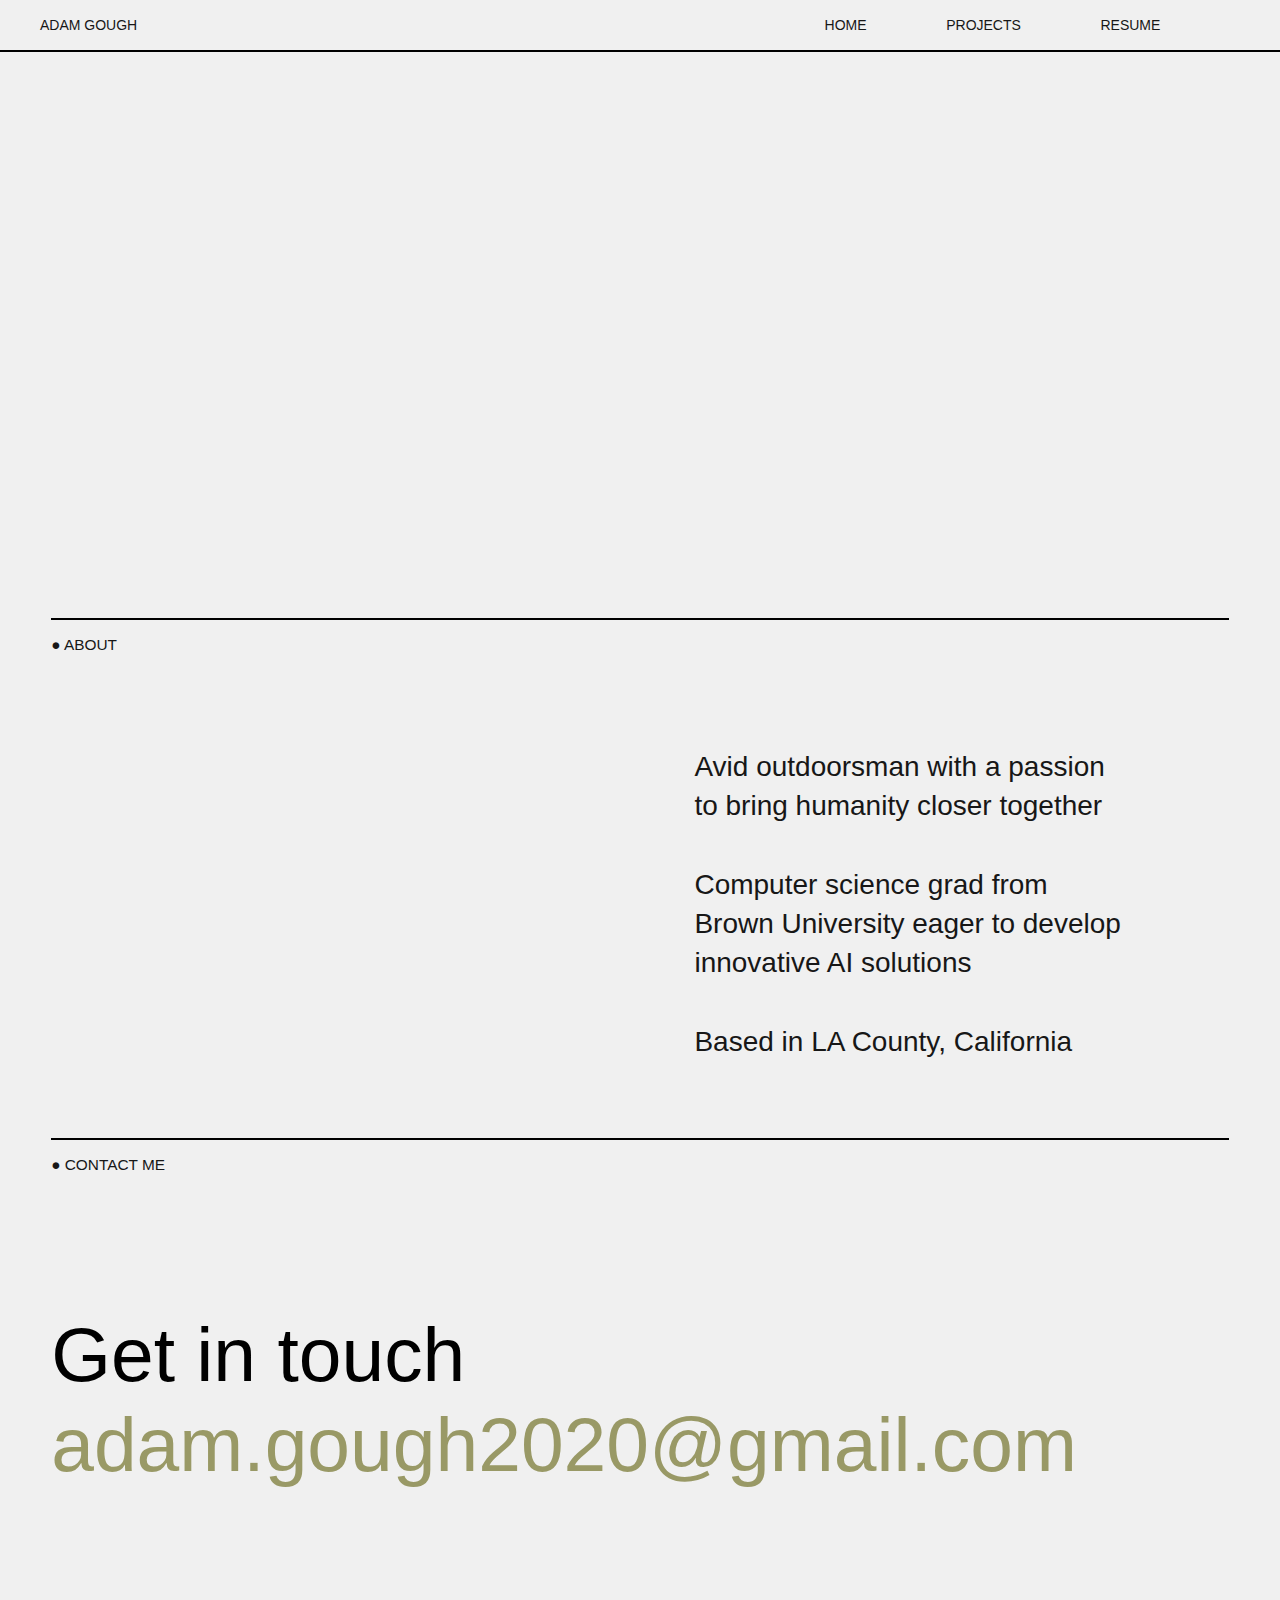
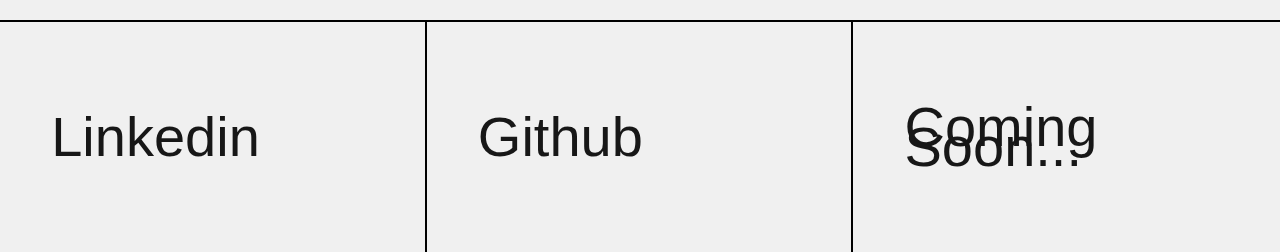
==== index.html @ 70b09ecc "added page" ====
<!DOCTYPE html>
<!-- Last Published: Fri Aug 25 2023 17:26:01 GMT+0000 (Coordinated Universal Time) -->
<html data-wf-page="64daf5c0c154912f54a34bae" data-wf-site="64daf5c0c154912f54a34b6e" lang="en">
    <head>
        <meta charset="utf-8"/>
        <title>Adam Gough - Software Engineer based out of Los Angeles, CA</title>
        <meta content="Financial Advisor turned aspiring Software Engineer based out of Los Angeles, CA. Available for freelance work. Take a look at my past projects." name="description"/>
        <meta content="Adam Gough - Software Engineer based out of Los Angeles, CA" property="og:title"/>
        <meta content="Financial Advisor turned aspiring Software Engineer based out of Los Angeles, CA. Available for freelance work. Take a look at my past projects." property="og:description"/>
        <meta content="Adam Gough - Software Engineer based out of Los Angeles, CA" property="twitter:title"/>
        <meta content="Financial Advisor turned aspiring Software Engineer based out of Los Angeles, CA. Available for freelance work. Take a look at my past projects." property="twitter:description"/>
        <meta property="og:type" content="website"/>
        <meta content="summary_large_image" name="twitter:card"/>
        <meta content="width=device-width, initial-scale=1" name="viewport"/>
        <link href="css/styles.css" rel="stylesheet" type="text/css"/>
        <link href="https://fonts.googleapis.com" rel="preconnect"/>
        <link href="https://fonts.gstatic.com" rel="preconnect" crossorigin="anonymous"/>
        <script src="https://ajax.googleapis.com/ajax/libs/webfont/1.6.26/webfont.js" type="text/javascript"></script>
        <script type="text/javascript">
            WebFont.load({
                google: {
                    families: ["IBM Plex Mono:100,200,300,regular,500,600,700"]
                }
            });
        </script>
        <script type="text/javascript">
            !function(o, c) {
                var n = c.documentElement
                  , t = " w-mod-";
                n.className += t + "js",
                ("ontouchstart"in o || o.DocumentTouch && c instanceof DocumentTouch) && (n.className += t + "touch")
            }(window, document);
        </script>
        <link href="https://cdn.prod.website-files.com/64daf5c0c154912f54a34b6e/64e28e911d1c34380e37416b_Favicon.png" rel="shortcut icon" type="image/x-icon"/>
        <link href="https://cdn.prod.website-files.com/64daf5c0c154912f54a34b6e/64e28e95bcf173db90f13639_Webclip.png" rel="apple-touch-icon"/>
        <script async="" src="https://www.googletagmanager.com/gtag/js?id=G-CPRYFE59H2"></script>
        <script type="text/javascript">
            window.dataLayer = window.dataLayer || [];
            function gtag() {
                dataLayer.push(arguments);
            }
            gtag('js', new Date());
            gtag('set', 'developer_id.dZGVlNj', true);
            gtag('config', 'G-CPRYFE59H2');
        </script>
        <style>
            [text-split] {
                opacity: 0;
            }

            html.w-editor [text-split] {
                opacity: 1;
            }

            .word {
                overflow: hidden;
                padding-bottom: 0.1em;
                margin-bottom: -0.1em;
                transform-origin: bottom;
            }

            #grain {
                pointer-events: none
            }
        </style>
    </head>
    <body data-w-id="6222327d11278372db85ac32" style="background-color:rgb(240,240,240)" class="body">
        <div id="grain" class="grain-container-2"></div>
        <div data-collapse="small" data-animation="default" data-duration="400" data-easing="ease" data-easing2="ease" role="banner" class="navbar w-nav">
            <div class="nav-container w-container">
                <a href="/" aria-current="page" class="logo w-nav-brand w--current">
                    <div class="name-text">Adam Gough</div>
                </a>
                <nav role="navigation" class="nav-menu w-nav-menu">
                    <div class="nav-div-left">
                        <a href="/index.html" target="_blank" class="nav-text link">Home</a>
                        <a href="/projects.html" class="nav-text link">Projects</a>
                        <a href="" target="_blank" class="nav-text link">Resume</a>
                    </div>
                </nav>
            </div>
        </div>
        <section class="hero-wrapper">
            <div class="hero-div">
                <h1 letters-slide-up="" text-split="" class="hero-text">The Lifestyle</h1>
                <h1 letters-slide-up="" text-split="" class="hero-text">
                    &amp;Visionary Work of<br/>
                </h1>
                <h1 letters-slide-up="" text-split="" class="hero-text">Adam Gough</h1>
            </div>
        </section>
        <section class="hero-wrapper-test">
            <div class="hero-div">
                <div class="hero-div-text-wrapper">
                    <h1 letters-slide-up="" text-split="" class="hero-text">Adam Gough is a</h1>
                </div>
                <div class="hero-div-text-wrapper">
                    <div class="marquee-wrapper">
                        <div class="marquee-track">
                            <div class="horizontal-flex">
                                <div class="menu-title marquee"> |  |  |  |  |  </div>
                            </div>
                            <div class="horizontal-flex">
                                <div class="menu-title marquee"> |  |  |  | |  </div>
                            </div>
                            <div class="horizontal-flex">
                                <div class="menu-title marquee"> |  |  |  | |  </div>
                            </div>
                            <div class="horizontal-flex">
                                <div class="menu-title marquee"> |  |  |  | |  </div>
                            </div>
                            <div class="horizontal-flex">
                                <div class="menu-title marquee"> |  |  |  | |  </div>
                            </div>
                            <div class="horizontal-flex">
                                <div class="menu-title marquee"> |  |  |  | |  </div>
                            </div>
                            <div class="horizontal-flex">
                                <div class="menu-title marquee"> |  |  |  | |  </div>
                            </div>
                            <div class="horizontal-flex">
                                <div class="menu-title marquee"> |  |  |  | |  </div>
                            </div>
                            <div class="horizontal-flex">
                                <div class="menu-title marquee"> |  |  |  | |  </div>
                            </div>
                            <div class="horizontal-flex">
                                <div class="menu-title marquee"> |  |  |  | |  </div>
                            </div>
                            <div class="horizontal-flex">
                                <div class="menu-title marquee"> |  |  |  | |  </div>
                            </div>
                            <div class="horizontal-flex">
                                <div class="menu-title marquee"> |  |  |  | |  </div>
                            </div>
                        </div>
                        <div class="marquee-css w-embed">
                            <style>
                                .marquee-track {
                                    white-space: nowrap;
                                    will-change: transform;
                                    animation: marquee 180s linear infinite;
                                }

                                @keyframes marquee {
                                    from {
                                        transform: translateX(0);
                                    }

                                    to {
                                        transform: translateX(-50%);
                                    }
                                }
                            </style>
                        </div>
                    </div>
                </div>
                <div class="hero-div-text-wrapper">
                    <h1 letters-slide-up="" text-split="" class="hero-text">Based in Orange County, CA</h1>
                </div>
            </div>
        </section>
        <section class="about-container">
            <div class="about-div">
                <div class="header-div full-width">
                    <h5 class="heading-2">● About</h5>
                </div>
                <div class="about-content-div">
                    <div class="pfp-div">
                        <img src="https://res.cloudinary.com/dmsgmyybq/image/upload/v1740444679/me_ptpne5.jpg" loading="lazy" alt="" sizes="(max-width: 479px) 90vw, (max-width: 767px) 60vw, (max-width: 991px) 59vw, 34vw" srcset="https://res.cloudinary.com/dmsgmyybq/image/upload/v1740444679/me_ptpne5.jpg 500w, https://res.cloudinary.com/dmsgmyybq/image/upload/v1740444679/me_ptpne5.jpg" class="pfp-img"/>
                    </div>
                    <div class="about-text-div">
                        <p class="about-text">
                            Avid outdoorsman with a passion to bring humanity closer together<br/>
                            <br/>
                            Computer science grad from Brown University eager to develop innovative AI solutions<br/>
                            <br/>Based in LA County, California
                        </p>
                    </div>
                </div>
            </div>
        </section>
        <section class="contact-section">
            <div class="contact-wrapper">
                <div class="header-div full-width">
                    <h5 class="heading-2">● Contact me</h5>
                </div>
                <div class="contact-text-div">
                    <p class="contact-text">
                        Get in touch<br/>
                        ‍<a href="#" class="contact-footer-link">adam.gough2020@gmail.com</a>
                    </p>
                </div>
            </div>
        </section>
        <div class="footer-container">
            <div class="footer-contact-div w-clearfix">
                <a data-w-id="e27f1cb7-cae3-1e4f-8e17-f4506b229be7" href="https://www.linkedin.com/in/adam-gough-b64109" target="_blank" class="footer-link-block w-inline-block">
                    <div class="social-link">Linkedin</div>
                </a>
                <a data-w-id="e27f1cb7-cae3-1e4f-8e17-f4506b229bea" href="https://github.com/aadamgough" target="_blank" class="footer-link-block w-inline-block">
                    <div class="social-link">Github</div>
                </a>
                <a data-w-id="e27f1cb7-cae3-1e4f-8e17-f4506b229bed" target="_blank" class="footer-link-block last w-inline-block">
                    <div class="social-link">Coming Soon...</div>
                </a>
            </div>
        </div>
        <script src="https://d3e54v103j8qbb.cloudfront.net/js/jquery-3.5.1.min.dc5e7f18c8.js?site=64daf5c0c154912f54a34b6e" type="text/javascript" integrity="sha256-9/aliU8dGd2tb6OSsuzixeV4y/faTqgFtohetphbbj0=" crossorigin="anonymous"></script>
        <script src="https://cdn.prod.website-files.com/64daf5c0c154912f54a34b6e/js/webflow.17284e6a7.js" type="text/javascript"></script>
        <script src="https://unpkg.com/split-type"></script>
        <script src="https://cdnjs.cloudflare.com/ajax/libs/gsap/3.11.3/gsap.min.js"></script>
        <script src="https://cdnjs.cloudflare.com/ajax/libs/gsap/3.11.3/ScrollTrigger.min.js"></script>
        <script>
            window.addEventListener("DOMContentLoaded", (event)=>{
                // Split text into spans
                let typeSplit = new SplitType("[text-split]",{
                    types: "words, chars",
                    tagName: "span"
                });

                // Link timelines to scroll position
                function createScrollTrigger(triggerElement, timeline) {
                    // Reset tl when scroll out of view past bottom of screen
                    ScrollTrigger.create({
                        trigger: triggerElement,
                        start: "top bottom",
                        onLeaveBack: ()=>{
                            timeline.progress(0);
                            timeline.pause();
                        }
                    });
                    // Play tl when scrolled into view (60% from top of screen)
                    ScrollTrigger.create({
                        trigger: triggerElement,
                        start: "top 80%",
                        onEnter: ()=>timeline.play()
                    });
                }

                $("[words-slide-up]").each(function(index) {
                    let tl = gsap.timeline({
                        paused: true
                    });
                    tl.from($(this).find(".word"), {
                        opacity: 0,
                        yPercent: 100,
                        duration: 0.5,
                        ease: "back.out(2)",
                        stagger: {
                            amount: 0.5
                        }
                    });
                    createScrollTrigger($(this), tl);
                });

                $("[words-rotate-in]").each(function(index) {
                    let tl = gsap.timeline({
                        paused: true
                    });
                    tl.set($(this).find(".word"), {
                        transformPerspective: 1000
                    });
                    tl.from($(this).find(".word"), {
                        rotationX: -90,
                        duration: 0.6,
                        ease: "power2.out",
                        stagger: {
                            amount: 0.6
                        }
                    });
                    createScrollTrigger($(this), tl);
                });

                $("[words-slide-from-right]").each(function(index) {
                    let tl = gsap.timeline({
                        paused: true
                    });
                    tl.from($(this).find(".word"), {
                        opacity: 0,
                        x: "1em",
                        duration: 0.5,
                        ease: "power2.out",
                        stagger: {
                            amount: 0.5
                        }
                    });
                    createScrollTrigger($(this), tl);
                });

                $("[letters-slide-up]").each(function(index) {
                    let tl = gsap.timeline({
                        paused: true
                    });
                    tl.from($(this).find(".char"), {
                        yPercent: 100,
                        duration: 0.5,
                        ease: "power1.out",
                        stagger: {
                            amount: 0.8
                        }
                    });
                    createScrollTrigger($(this), tl);
                });

                $("[letters-slide-down]").each(function(index) {
                    let tl = gsap.timeline({
                        paused: true
                    });
                    tl.from($(this).find(".char"), {
                        yPercent: -120,
                        duration: 0.3,
                        ease: "power1.out",
                        stagger: {
                            amount: 0.7
                        }
                    });
                    createScrollTrigger($(this), tl);
                });

                $("[letters-fade-in]").each(function(index) {
                    let tl = gsap.timeline({
                        paused: true
                    });
                    tl.from($(this).find(".char"), {
                        opacity: 0,
                        duration: 0.2,
                        ease: "power1.out",
                        stagger: {
                            amount: 0.8
                        }
                    });
                    createScrollTrigger($(this), tl);
                });

                $("[letters-fade-in-random]").each(function(index) {
                    let tl = gsap.timeline({
                        paused: true
                    });
                    tl.from($(this).find(".char"), {
                        opacity: 0,
                        duration: 0.05,
                        ease: "power1.out",
                        stagger: {
                            amount: 0.4,
                            from: "random"
                        }
                    });
                    createScrollTrigger($(this), tl);
                });

                $("[scrub-each-word]").each(function(index) {
                    let tl = gsap.timeline({
                        scrollTrigger: {
                            trigger: $(this),
                            start: "top 90%",
                            end: "top center",
                            scrub: true
                        }
                    });
                    tl.from($(this).find(".word"), {
                        opacity: 0.2,
                        duration: 0.2,
                        ease: "power1.out",
                        stagger: {
                            each: 0.4
                        }
                    });
                });

                // Avoid flash of unstyled content
                gsap.set("[text-split]", {
                    opacity: 1
                });
            }
            );
        </script>
        <script src="https://cdn.jsdelivr.net/npm/grained@0.0.2/grained.min.js"></script>
        <script>
            var options = {
                animate: true,
                patternWidth: 100,
                patternHeight: 100,
                grainOpacity: 0.05,
                grainDensity: 1,
                grainWidth: 1,
                grainHeight: 1
            };

            grained("#grain", options);
        </script>
    </body>
</html>
---- css/styles.css ----
html {
    -ms-text-size-adjust: 100%;
    -webkit-text-size-adjust: 100%;
    font-family: sans-serif;
  }
  
  body {
    margin: 0;
  }
  
  article, aside, details, figcaption, figure, footer, header, hgroup, main, menu, nav, section, summary {
    display: block;
  }
  
  audio, canvas, progress, video {
    vertical-align: baseline;
    display: inline-block;
  }
  
  audio:not([controls]) {
    height: 0;
    display: none;
  }
  
  [hidden], template {
    display: none;
  }
  
  a {
    background-color: rgba(0, 0, 0, 0);
  }
  
  a:active, a:hover {
    outline: 0;
  }
  
  abbr[title] {
    border-bottom: 1px dotted;
  }
  
  b, strong {
    font-weight: bold;
  }
  
  dfn {
    font-style: italic;
  }
  
  h1 {
    margin: .67em 0;
    font-size: 2em;
  }
  
  mark {
    color: #000;
    background: #ff0;
  }
  
  small {
    font-size: 80%;
  }
  
  sub, sup {
    vertical-align: baseline;
    font-size: 75%;
    line-height: 0;
    position: relative;
  }
  
  sup {
    top: -.5em;
  }
  
  sub {
    bottom: -.25em;
  }
  
  img {
    border: 0;
  }
  
  svg:not(:root) {
    overflow: hidden;
  }
  
  figure {
    margin: 1em 40px;
  }
  
  hr {
    box-sizing: content-box;
    height: 0;
  }
  
  pre {
    overflow: auto;
  }
  
  code, kbd, pre, samp {
    font-family: monospace;
    font-size: 1em;
  }
  
  button, input, optgroup, select, textarea {
    color: inherit;
    font: inherit;
    margin: 0;
  }
  
  button {
    overflow: visible;
  }
  
  button, select {
    text-transform: none;
  }
  
  button, html input[type="button"], input[type="reset"] {
    -webkit-appearance: button;
    cursor: pointer;
  }
  
  button[disabled], html input[disabled] {
    cursor: default;
  }
  
  button::-moz-focus-inner, input::-moz-focus-inner {
    border: 0;
    padding: 0;
  }
  
  input {
    line-height: normal;
  }
  
  input[type="checkbox"], input[type="radio"] {
    box-sizing: border-box;
    padding: 0;
  }
  
  input[type="number"]::-webkit-inner-spin-button, input[type="number"]::-webkit-outer-spin-button {
    height: auto;
  }
  
  input[type="search"] {
    -webkit-appearance: none;
  }
  
  input[type="search"]::-webkit-search-cancel-button, input[type="search"]::-webkit-search-decoration {
    -webkit-appearance: none;
  }
  
  fieldset {
    border: 1px solid silver;
    margin: 0 2px;
    padding: .35em .625em .75em;
  }
  
  legend {
    border: 0;
    padding: 0;
  }
  
  textarea {
    overflow: auto;
  }
  
  optgroup {
    font-weight: bold;
  }
  
  table {
    border-collapse: collapse;
    border-spacing: 0;
  }
  
  td, th {
    padding: 0;
  }
  
  @font-face {
    font-family: webflow-icons;
    src: url("[data-uri]") format("truetype");
    font-weight: normal;
    font-style: normal;
  }
  
  [class^="w-icon-"], [class*=" w-icon-"] {
    speak: none;
    font-variant: normal;
    text-transform: none;
    -webkit-font-smoothing: antialiased;
    -moz-osx-font-smoothing: grayscale;
    font-style: normal;
    font-weight: normal;
    line-height: 1;
    font-family: webflow-icons !important;
  }
  
  .w-icon-slider-right:before {
    content: "î˜€";
  }
  
  .w-icon-slider-left:before {
    content: "î˜";
  }
  
  .w-icon-nav-menu:before {
    content: "î˜‚";
  }
  
  .w-icon-arrow-down:before, .w-icon-dropdown-toggle:before {
    content: "î˜ƒ";
  }
  
  .w-icon-file-upload-remove:before {
    content: "î¤€";
  }
  
  .w-icon-file-upload-icon:before {
    content: "î¤ƒ";
  }
  
  * {
    box-sizing: border-box;
  }
  
  html {
    height: 100%;
  }
  
  body {
    min-height: 100%;
    color: #333;
    background-color: #fff;
    margin: 0;
    font-family: Arial, sans-serif;
    font-size: 14px;
    line-height: 20px;
  }
  
  img {
    max-width: 100%;
    vertical-align: middle;
    display: inline-block;
  }
  
  html.w-mod-touch * {
    background-attachment: scroll !important;
  }
  
  .w-block {
    display: block;
  }
  
  .w-inline-block {
    max-width: 100%;
    display: inline-block;
  }
  
  .w-clearfix:before, .w-clearfix:after {
    content: " ";
    grid-area: 1 / 1 / 2 / 2;
    display: table;
  }
  
  .w-clearfix:after {
    clear: both;
  }
  
  .w-hidden {
    display: none;
  }
  
  .w-button {
    color: #fff;
    line-height: inherit;
    cursor: pointer;
    background-color: #3898ec;
    border: 0;
    border-radius: 0;
    padding: 9px 15px;
    text-decoration: none;
    display: inline-block;
  }
  
  input.w-button {
    -webkit-appearance: button;
  }
  
  html[data-w-dynpage] [data-w-cloak] {
    color: rgba(0, 0, 0, 0) !important;
  }
  
  .w-webflow-badge, .w-webflow-badge * {
    z-index: auto;
    visibility: visible;
    box-sizing: border-box;
    width: auto;
    height: auto;
    max-height: none;
    max-width: none;
    min-height: 0;
    min-width: 0;
    float: none;
    clear: none;
    box-shadow: none;
    opacity: 1;
    direction: ltr;
    font-family: inherit;
    font-weight: inherit;
    color: inherit;
    font-size: inherit;
    line-height: inherit;
    font-style: inherit;
    font-variant: inherit;
    text-align: inherit;
    letter-spacing: inherit;
    -webkit-text-decoration: inherit;
    text-decoration: inherit;
    text-indent: 0;
    text-transform: inherit;
    text-shadow: none;
    font-smoothing: auto;
    vertical-align: baseline;
    cursor: inherit;
    white-space: inherit;
    word-break: normal;
    word-spacing: normal;
    word-wrap: normal;
    background: none;
    border: 0 rgba(0, 0, 0, 0);
    border-radius: 0;
    margin: 0;
    padding: 0;
    list-style-type: disc;
    transition: none;
    display: block;
    position: static;
    top: auto;
    bottom: auto;
    left: auto;
    right: auto;
    overflow: visible;
    transform: none;
  }
  
  .w-webflow-badge {
    white-space: nowrap;
    cursor: pointer;
    box-shadow: 0 0 0 1px rgba(0, 0, 0, .1), 0 1px 3px rgba(0, 0, 0, .1);
    visibility: visible !important;
    z-index: 2147483647 !important;
    color: #aaadb0 !important;
    opacity: 1 !important;
    width: auto !important;
    height: auto !important;
    background-color: #fff !important;
    border-radius: 3px !important;
    margin: 0 !important;
    padding: 6px 8px 6px 6px !important;
    font-size: 12px !important;
    line-height: 14px !important;
    text-decoration: none !important;
    display: inline-block !important;
    position: fixed !important;
    top: auto !important;
    bottom: 12px !important;
    left: auto !important;
    right: 12px !important;
    overflow: visible !important;
    transform: none !important;
  }
  
  .w-webflow-badge > img {
    visibility: visible !important;
    opacity: 1 !important;
    vertical-align: middle !important;
    display: inline-block !important;
  }
  
  h1, h2, h3, h4, h5, h6 {
    margin-bottom: 10px;
    font-weight: bold;
  }
  
  h1 {
    margin-top: 20px;
    font-size: 38px;
    line-height: 44px;
  }
  
  h2 {
    margin-top: 20px;
    font-size: 32px;
    line-height: 36px;
  }
  
  h3 {
    margin-top: 20px;
    font-size: 24px;
    line-height: 30px;
  }
  
  h4 {
    margin-top: 10px;
    font-size: 18px;
    line-height: 24px;
  }
  
  h5 {
    margin-top: 10px;
    font-size: 14px;
    line-height: 20px;
  }
  
  h6 {
    margin-top: 10px;
    font-size: 12px;
    line-height: 18px;
  }
  
  p {
    margin-top: 0;
    margin-bottom: 10px;
  }
  
  blockquote {
    border-left: 5px solid #e2e2e2;
    margin: 0 0 10px;
    padding: 10px 20px;
    font-size: 18px;
    line-height: 22px;
  }
  
  figure {
    margin: 0 0 10px;
  }
  
  figcaption {
    text-align: center;
    margin-top: 5px;
  }
  
  ul, ol {
    margin-top: 0;
    margin-bottom: 10px;
    padding-left: 40px;
  }
  
  .w-list-unstyled {
    padding-left: 0;
    list-style: none;
  }
  
  .w-embed:before, .w-embed:after {
    content: " ";
    grid-area: 1 / 1 / 2 / 2;
    display: table;
  }
  
  .w-embed:after {
    clear: both;
  }
  
  .w-video {
    width: 100%;
    padding: 0;
    position: relative;
  }
  
  .w-video iframe, .w-video object, .w-video embed {
    width: 100%;
    height: 100%;
    border: none;
    position: absolute;
    top: 0;
    left: 0;
  }
  
  fieldset {
    border: 0;
    margin: 0;
    padding: 0;
  }
  
  button, [type="button"], [type="reset"] {
    cursor: pointer;
    -webkit-appearance: button;
    border: 0;
  }
  
  .w-form {
    margin: 0 0 15px;
  }
  
  .w-form-done {
    text-align: center;
    background-color: #ddd;
    padding: 20px;
    display: none;
  }
  
  .w-form-fail {
    background-color: #ffdede;
    margin-top: 10px;
    padding: 10px;
    display: none;
  }
  
  label {
    margin-bottom: 5px;
    font-weight: bold;
    display: block;
  }
  
  .w-input, .w-select {
    width: 100%;
    height: 38px;
    color: #333;
    vertical-align: middle;
    background-color: #fff;
    border: 1px solid #ccc;
    margin-bottom: 10px;
    padding: 8px 12px;
    font-size: 14px;
    line-height: 1.42857;
    display: block;
  }
  
  .w-input:-moz-placeholder, .w-select:-moz-placeholder {
    color: #999;
  }
  
  .w-input::-moz-placeholder, .w-select::-moz-placeholder {
    color: #999;
    opacity: 1;
  }
  
  .w-input::-webkit-input-placeholder, .w-select::-webkit-input-placeholder {
    color: #999;
  }
  
  .w-input:focus, .w-select:focus {
    border-color: #3898ec;
    outline: 0;
  }
  
  .w-input[disabled], .w-select[disabled], .w-input[readonly], .w-select[readonly], fieldset[disabled] .w-input, fieldset[disabled] .w-select {
    cursor: not-allowed;
  }
  
  .w-input[disabled]:not(.w-input-disabled), .w-select[disabled]:not(.w-input-disabled), .w-input[readonly], .w-select[readonly], fieldset[disabled]:not(.w-input-disabled) .w-input, fieldset[disabled]:not(.w-input-disabled) .w-select {
    background-color: #eee;
  }
  
  textarea.w-input, textarea.w-select {
    height: auto;
  }
  
  .w-select {
    background-color: #f3f3f3;
  }
  
  .w-select[multiple] {
    height: auto;
  }
  
  .w-form-label {
    cursor: pointer;
    margin-bottom: 0;
    font-weight: normal;
    display: inline-block;
  }
  
  .w-radio {
    margin-bottom: 5px;
    padding-left: 20px;
    display: block;
  }
  
  .w-radio:before, .w-radio:after {
    content: " ";
    grid-area: 1 / 1 / 2 / 2;
    display: table;
  }
  
  .w-radio:after {
    clear: both;
  }
  
  .w-radio-input {
    float: left;
    margin: 3px 0 0 -20px;
    line-height: normal;
  }
  
  .w-file-upload {
    margin-bottom: 10px;
    display: block;
  }
  
  .w-file-upload-input {
    width: .1px;
    height: .1px;
    opacity: 0;
    z-index: -100;
    position: absolute;
    overflow: hidden;
  }
  
  .w-file-upload-default, .w-file-upload-uploading, .w-file-upload-success {
    color: #333;
    display: inline-block;
  }
  
  .w-file-upload-error {
    margin-top: 10px;
    display: block;
  }
  
  .w-file-upload-default.w-hidden, .w-file-upload-uploading.w-hidden, .w-file-upload-error.w-hidden, .w-file-upload-success.w-hidden {
    display: none;
  }
  
  .w-file-upload-uploading-btn {
    cursor: pointer;
    background-color: #fafafa;
    border: 1px solid #ccc;
    margin: 0;
    padding: 8px 12px;
    font-size: 14px;
    font-weight: normal;
    display: flex;
  }
  
  .w-file-upload-file {
    background-color: #fafafa;
    border: 1px solid #ccc;
    flex-grow: 1;
    justify-content: space-between;
    margin: 0;
    padding: 8px 9px 8px 11px;
    display: flex;
  }
  
  .w-file-upload-file-name {
    font-size: 14px;
    font-weight: normal;
    display: block;
  }
  
  .w-file-remove-link {
    width: auto;
    height: auto;
    cursor: pointer;
    margin-top: 3px;
    margin-left: 10px;
    padding: 3px;
    display: block;
  }
  
  .w-icon-file-upload-remove {
    margin: auto;
    font-size: 10px;
  }
  
  .w-file-upload-error-msg {
    color: #ea384c;
    padding: 2px 0;
    display: inline-block;
  }
  
  .w-file-upload-info {
    padding: 0 12px;
    line-height: 38px;
    display: inline-block;
  }
  
  .w-file-upload-label {
    cursor: pointer;
    background-color: #fafafa;
    border: 1px solid #ccc;
    margin: 0;
    padding: 8px 12px;
    font-size: 14px;
    font-weight: normal;
    display: inline-block;
  }
  
  .w-icon-file-upload-icon, .w-icon-file-upload-uploading {
    width: 20px;
    margin-right: 8px;
    display: inline-block;
  }
  
  .w-icon-file-upload-uploading {
    height: 20px;
  }
  
  .w-container {
    max-width: 940px;
    margin-left: auto;
    margin-right: auto;
  }
  
  .w-container:before, .w-container:after {
    content: " ";
    grid-area: 1 / 1 / 2 / 2;
    display: table;
  }
  
  .w-container:after {
    clear: both;
  }
  
  .w-container .w-row {
    margin-left: -10px;
    margin-right: -10px;
  }
  
  .w-row:before, .w-row:after {
    content: " ";
    grid-area: 1 / 1 / 2 / 2;
    display: table;
  }
  
  .w-row:after {
    clear: both;
  }
  
  .w-row .w-row {
    margin-left: 0;
    margin-right: 0;
  }
  
  .w-col {
    float: left;
    width: 100%;
    min-height: 1px;
    padding-left: 10px;
    padding-right: 10px;
    position: relative;
  }
  
  .w-col .w-col {
    padding-left: 0;
    padding-right: 0;
  }
  
  .w-col-1 {
    width: 8.33333%;
  }
  
  .w-col-2 {
    width: 16.6667%;
  }
  
  .w-col-3 {
    width: 25%;
  }
  
  .w-col-4 {
    width: 33.3333%;
  }
  
  .w-col-5 {
    width: 41.6667%;
  }
  
  .w-col-6 {
    width: 50%;
  }
  
  .w-col-7 {
    width: 58.3333%;
  }
  
  .w-col-8 {
    width: 66.6667%;
  }
  
  .w-col-9 {
    width: 75%;
  }
  
  .w-col-10 {
    width: 83.3333%;
  }
  
  .w-col-11 {
    width: 91.6667%;
  }
  
  .w-col-12 {
    width: 100%;
  }
  
  .w-hidden-main {
    display: none !important;
  }
  
  @media screen and (max-width: 991px) {
    .w-container {
      max-width: 728px;
    }
  
    .w-hidden-main {
      display: inherit !important;
    }
  
    .w-hidden-medium {
      display: none !important;
    }
  
    .w-col-medium-1 {
      width: 8.33333%;
    }
  
    .w-col-medium-2 {
      width: 16.6667%;
    }
  
    .w-col-medium-3 {
      width: 25%;
    }
  
    .w-col-medium-4 {
      width: 33.3333%;
    }
  
    .w-col-medium-5 {
      width: 41.6667%;
    }
  
    .w-col-medium-6 {
      width: 50%;
    }
  
    .w-col-medium-7 {
      width: 58.3333%;
    }
  
    .w-col-medium-8 {
      width: 66.6667%;
    }
  
    .w-col-medium-9 {
      width: 75%;
    }
  
    .w-col-medium-10 {
      width: 83.3333%;
    }
  
    .w-col-medium-11 {
      width: 91.6667%;
    }
  
    .w-col-medium-12 {
      width: 100%;
    }
  
    .w-col-stack {
      width: 100%;
      left: auto;
      right: auto;
    }
  }
  
  @media screen and (max-width: 767px) {
    .w-hidden-main, .w-hidden-medium {
      display: inherit !important;
    }
  
    .w-hidden-small {
      display: none !important;
    }
  
    .w-row, .w-container .w-row {
      margin-left: 0;
      margin-right: 0;
    }
  
    .w-col {
      width: 100%;
      left: auto;
      right: auto;
    }
  
    .w-col-small-1 {
      width: 8.33333%;
    }
  
    .w-col-small-2 {
      width: 16.6667%;
    }
  
    .w-col-small-3 {
      width: 25%;
    }
  
    .w-col-small-4 {
      width: 33.3333%;
    }
  
    .w-col-small-5 {
      width: 41.6667%;
    }
  
    .w-col-small-6 {
      width: 50%;
    }
  
    .w-col-small-7 {
      width: 58.3333%;
    }
  
    .w-col-small-8 {
      width: 66.6667%;
    }
  
    .w-col-small-9 {
      width: 75%;
    }
  
    .w-col-small-10 {
      width: 83.3333%;
    }
  
    .w-col-small-11 {
      width: 91.6667%;
    }
  
    .w-col-small-12 {
      width: 100%;
    }
  }
  
  @media screen and (max-width: 479px) {
    .w-container {
      max-width: none;
    }
  
    .w-hidden-main, .w-hidden-medium, .w-hidden-small {
      display: inherit !important;
    }
  
    .w-hidden-tiny {
      display: none !important;
    }
  
    .w-col {
      width: 100%;
    }
  
    .w-col-tiny-1 {
      width: 8.33333%;
    }
  
    .w-col-tiny-2 {
      width: 16.6667%;
    }
  
    .w-col-tiny-3 {
      width: 25%;
    }
  
    .w-col-tiny-4 {
      width: 33.3333%;
    }
  
    .w-col-tiny-5 {
      width: 41.6667%;
    }
  
    .w-col-tiny-6 {
      width: 50%;
    }
  
    .w-col-tiny-7 {
      width: 58.3333%;
    }
  
    .w-col-tiny-8 {
      width: 66.6667%;
    }
  
    .w-col-tiny-9 {
      width: 75%;
    }
  
    .w-col-tiny-10 {
      width: 83.3333%;
    }
  
    .w-col-tiny-11 {
      width: 91.6667%;
    }
  
    .w-col-tiny-12 {
      width: 100%;
    }
  }
  
  .w-widget {
    position: relative;
  }
  
  .w-widget-map {
    width: 100%;
    height: 400px;
  }
  
  .w-widget-map label {
    width: auto;
    display: inline;
  }
  
  .w-widget-map img {
    max-width: inherit;
  }
  
  .w-widget-map .gm-style-iw {
    text-align: center;
  }
  
  .w-widget-map .gm-style-iw > button {
    display: none !important;
  }
  
  .w-widget-twitter {
    overflow: hidden;
  }
  
  .w-widget-twitter-count-shim {
    vertical-align: top;
    width: 28px;
    height: 20px;
    text-align: center;
    background: #fff;
    border: 1px solid #758696;
    border-radius: 3px;
    display: inline-block;
    position: relative;
  }
  
  .w-widget-twitter-count-shim * {
    pointer-events: none;
    -webkit-user-select: none;
    -ms-user-select: none;
    user-select: none;
  }
  
  .w-widget-twitter-count-shim .w-widget-twitter-count-inner {
    text-align: center;
    color: #999;
    font-family: serif;
    font-size: 15px;
    line-height: 12px;
    position: relative;
  }
  
  .w-widget-twitter-count-shim .w-widget-twitter-count-clear {
    display: block;
    position: relative;
  }
  
  .w-widget-twitter-count-shim.w--large {
    width: 36px;
    height: 28px;
  }
  
  .w-widget-twitter-count-shim.w--large .w-widget-twitter-count-inner {
    font-size: 18px;
    line-height: 18px;
  }
  
  .w-widget-twitter-count-shim:not(.w--vertical) {
    margin-left: 5px;
    margin-right: 8px;
  }
  
  .w-widget-twitter-count-shim:not(.w--vertical).w--large {
    margin-left: 6px;
  }
  
  .w-widget-twitter-count-shim:not(.w--vertical):before, .w-widget-twitter-count-shim:not(.w--vertical):after {
    content: " ";
    height: 0;
    width: 0;
    pointer-events: none;
    border: solid rgba(0, 0, 0, 0);
    position: absolute;
    top: 50%;
    left: 0;
  }
  
  .w-widget-twitter-count-shim:not(.w--vertical):before {
    border-width: 4px;
    border-color: rgba(117, 134, 150, 0) #5d6c7b rgba(117, 134, 150, 0) rgba(117, 134, 150, 0);
    margin-top: -4px;
    margin-left: -9px;
  }
  
  .w-widget-twitter-count-shim:not(.w--vertical).w--large:before {
    border-width: 5px;
    margin-top: -5px;
    margin-left: -10px;
  }
  
  .w-widget-twitter-count-shim:not(.w--vertical):after {
    border-width: 4px;
    border-color: rgba(255, 255, 255, 0) #fff rgba(255, 255, 255, 0) rgba(255, 255, 255, 0);
    margin-top: -4px;
    margin-left: -8px;
  }
  
  .w-widget-twitter-count-shim:not(.w--vertical).w--large:after {
    border-width: 5px;
    margin-top: -5px;
    margin-left: -9px;
  }
  
  .w-widget-twitter-count-shim.w--vertical {
    width: 61px;
    height: 33px;
    margin-bottom: 8px;
  }
  
  .w-widget-twitter-count-shim.w--vertical:before, .w-widget-twitter-count-shim.w--vertical:after {
    content: " ";
    height: 0;
    width: 0;
    pointer-events: none;
    border: solid rgba(0, 0, 0, 0);
    position: absolute;
    top: 100%;
    left: 50%;
  }
  
  .w-widget-twitter-count-shim.w--vertical:before {
    border-width: 5px;
    border-color: #5d6c7b rgba(117, 134, 150, 0) rgba(117, 134, 150, 0);
    margin-left: -5px;
  }
  
  .w-widget-twitter-count-shim.w--vertical:after {
    border-width: 4px;
    border-color: #fff rgba(255, 255, 255, 0) rgba(255, 255, 255, 0);
    margin-left: -4px;
  }
  
  .w-widget-twitter-count-shim.w--vertical .w-widget-twitter-count-inner {
    font-size: 18px;
    line-height: 22px;
  }
  
  .w-widget-twitter-count-shim.w--vertical.w--large {
    width: 76px;
  }
  
  .w-background-video {
    height: 500px;
    color: #fff;
    position: relative;
    overflow: hidden;
  }
  
  .w-background-video > video {
    width: 100%;
    height: 100%;
    object-fit: cover;
    z-index: -100;
    background-position: 50%;
    background-size: cover;
    margin: auto;
    position: absolute;
    top: -100%;
    bottom: -100%;
    left: -100%;
    right: -100%;
  }
  
  .w-background-video > video::-webkit-media-controls-start-playback-button {
    -webkit-appearance: none;
    display: none !important;
  }
  
  .w-background-video--control {
    background-color: rgba(0, 0, 0, 0);
    padding: 0;
    position: absolute;
    bottom: 1em;
    right: 1em;
  }
  
  .w-background-video--control > [hidden] {
    display: none !important;
  }
  
  .w-slider {
    height: 300px;
    text-align: center;
    clear: both;
    -webkit-tap-highlight-color: rgba(0, 0, 0, 0);
    tap-highlight-color: rgba(0, 0, 0, 0);
    background: #ddd;
    position: relative;
  }
  
  .w-slider-mask {
    z-index: 1;
    height: 100%;
    white-space: nowrap;
    display: block;
    position: relative;
    left: 0;
    right: 0;
    overflow: hidden;
  }
  
  .w-slide {
    vertical-align: top;
    width: 100%;
    height: 100%;
    white-space: normal;
    text-align: left;
    display: inline-block;
    position: relative;
  }
  
  .w-slider-nav {
    z-index: 2;
    height: 40px;
    text-align: center;
    -webkit-tap-highlight-color: rgba(0, 0, 0, 0);
    tap-highlight-color: rgba(0, 0, 0, 0);
    margin: auto;
    padding-top: 10px;
    position: absolute;
    top: auto;
    bottom: 0;
    left: 0;
    right: 0;
  }
  
  .w-slider-nav.w-round > div {
    border-radius: 100%;
  }
  
  .w-slider-nav.w-num > div {
    width: auto;
    height: auto;
    font-size: inherit;
    line-height: inherit;
    padding: .2em .5em;
  }
  
  .w-slider-nav.w-shadow > div {
    box-shadow: 0 0 3px rgba(51, 51, 51, .4);
  }
  
  .w-slider-nav-invert {
    color: #fff;
  }
  
  .w-slider-nav-invert > div {
    background-color: rgba(34, 34, 34, .4);
  }
  
  .w-slider-nav-invert > div.w-active {
    background-color: #222;
  }
  
  .w-slider-dot {
    width: 1em;
    height: 1em;
    cursor: pointer;
    background-color: rgba(255, 255, 255, .4);
    margin: 0 3px .5em;
    transition: background-color .1s, color .1s;
    display: inline-block;
    position: relative;
  }
  
  .w-slider-dot.w-active {
    background-color: #fff;
  }
  
  .w-slider-dot:focus {
    outline: none;
    box-shadow: 0 0 0 2px #fff;
  }
  
  .w-slider-dot:focus.w-active {
    box-shadow: none;
  }
  
  .w-slider-arrow-left, .w-slider-arrow-right {
    width: 80px;
    cursor: pointer;
    color: #fff;
    -webkit-tap-highlight-color: rgba(0, 0, 0, 0);
    tap-highlight-color: rgba(0, 0, 0, 0);
    -webkit-user-select: none;
    -ms-user-select: none;
    user-select: none;
    margin: auto;
    font-size: 40px;
    position: absolute;
    top: 0;
    bottom: 0;
    left: 0;
    right: 0;
    overflow: hidden;
  }
  
  .w-slider-arrow-left [class^="w-icon-"], .w-slider-arrow-right [class^="w-icon-"], .w-slider-arrow-left [class*=" w-icon-"], .w-slider-arrow-right [class*=" w-icon-"] {
    position: absolute;
  }
  
  .w-slider-arrow-left:focus, .w-slider-arrow-right:focus {
    outline: 0;
  }
  
  .w-slider-arrow-left {
    z-index: 3;
    right: auto;
  }
  
  .w-slider-arrow-right {
    z-index: 4;
    left: auto;
  }
  
  .w-icon-slider-left, .w-icon-slider-right {
    width: 1em;
    height: 1em;
    margin: auto;
    top: 0;
    bottom: 0;
    left: 0;
    right: 0;
  }
  
  .w-slider-aria-label {
    clip: rect(0 0 0 0);
    height: 1px;
    width: 1px;
    border: 0;
    margin: -1px;
    padding: 0;
    position: absolute;
    overflow: hidden;
  }
  
  .w-slider-force-show {
    display: block !important;
  }
  
  .w-dropdown {
    text-align: left;
    z-index: 900;
    margin-left: auto;
    margin-right: auto;
    display: inline-block;
    position: relative;
  }
  
  .w-dropdown-btn, .w-dropdown-toggle, .w-dropdown-link {
    vertical-align: top;
    color: #222;
    text-align: left;
    white-space: nowrap;
    margin-left: auto;
    margin-right: auto;
    padding: 20px;
    text-decoration: none;
    position: relative;
  }
  
  .w-dropdown-toggle {
    -webkit-user-select: none;
    -ms-user-select: none;
    user-select: none;
    cursor: pointer;
    padding-right: 40px;
    display: inline-block;
  }
  
  .w-dropdown-toggle:focus {
    outline: 0;
  }
  
  .w-icon-dropdown-toggle {
    width: 1em;
    height: 1em;
    margin: auto 20px auto auto;
    position: absolute;
    top: 0;
    bottom: 0;
    right: 0;
  }
  
  .w-dropdown-list {
    min-width: 100%;
    background: #ddd;
    display: none;
    position: absolute;
  }
  
  .w-dropdown-list.w--open {
    display: block;
  }
  
  .w-dropdown-link {
    color: #222;
    padding: 10px 20px;
    display: block;
  }
  
  .w-dropdown-link.w--current {
    color: #0082f3;
  }
  
  .w-dropdown-link:focus {
    outline: 0;
  }
  
  @media screen and (max-width: 767px) {
    .w-nav-brand {
      padding-left: 10px;
    }
  }
  
  .w-lightbox-backdrop {
    cursor: auto;
    letter-spacing: normal;
    text-indent: 0;
    text-shadow: none;
    text-transform: none;
    visibility: visible;
    white-space: normal;
    word-break: normal;
    word-spacing: normal;
    word-wrap: normal;
    color: #fff;
    text-align: center;
    z-index: 2000;
    opacity: 0;
    -webkit-user-select: none;
    -moz-user-select: none;
    -webkit-tap-highlight-color: transparent;
    background: rgba(0, 0, 0, .9);
    outline: 0;
    font-family: Helvetica Neue, Helvetica, Ubuntu, Segoe UI, Verdana, sans-serif;
    font-size: 17px;
    font-style: normal;
    font-weight: 300;
    line-height: 1.2;
    list-style: disc;
    position: fixed;
    top: 0;
    bottom: 0;
    left: 0;
    right: 0;
    -webkit-transform: translate(0);
  }
  
  .w-lightbox-backdrop, .w-lightbox-container {
    height: 100%;
    -webkit-overflow-scrolling: touch;
    overflow: auto;
  }
  
  .w-lightbox-content {
    height: 100vh;
    position: relative;
    overflow: hidden;
  }
  
  .w-lightbox-view {
    width: 100vw;
    height: 100vh;
    opacity: 0;
    position: absolute;
  }
  
  .w-lightbox-view:before {
    content: "";
    height: 100vh;
  }
  
  .w-lightbox-group, .w-lightbox-group .w-lightbox-view, .w-lightbox-group .w-lightbox-view:before {
    height: 86vh;
  }
  
  .w-lightbox-frame, .w-lightbox-view:before {
    vertical-align: middle;
    display: inline-block;
  }
  
  .w-lightbox-figure {
    margin: 0;
    position: relative;
  }
  
  .w-lightbox-group .w-lightbox-figure {
    cursor: pointer;
  }
  
  .w-lightbox-img {
    width: auto;
    height: auto;
    max-width: none;
  }
  
  .w-lightbox-image {
    float: none;
    max-width: 100vw;
    max-height: 100vh;
    display: block;
  }
  
  .w-lightbox-group .w-lightbox-image {
    max-height: 86vh;
  }
  
  .w-lightbox-caption {
    text-align: left;
    text-overflow: ellipsis;
    white-space: nowrap;
    background: rgba(0, 0, 0, .4);
    padding: .5em 1em;
    position: absolute;
    bottom: 0;
    left: 0;
    right: 0;
    overflow: hidden;
  }
  
  .w-lightbox-embed {
    width: 100%;
    height: 100%;
    position: absolute;
    top: 0;
    bottom: 0;
    left: 0;
    right: 0;
  }
  
  .w-lightbox-control {
    width: 4em;
    cursor: pointer;
    background-position: center;
    background-repeat: no-repeat;
    background-size: 24px;
    transition: all .3s;
    position: absolute;
    top: 0;
  }
  
  .w-lightbox-left {
    background-image: url("[data-uri]");
    display: none;
    bottom: 0;
    left: 0;
  }
  
  .w-lightbox-right {
    background-image: url("[data-uri]");
    display: none;
    bottom: 0;
    right: 0;
  }
  
  .w-lightbox-close {
    height: 2.6em;
    background-image: url("[data-uri]");
    background-size: 18px;
    right: 0;
  }
  
  .w-lightbox-strip {
    white-space: nowrap;
    padding: 0 1vh;
    line-height: 0;
    position: absolute;
    bottom: 0;
    left: 0;
    right: 0;
    overflow-x: auto;
    overflow-y: hidden;
  }
  
  .w-lightbox-item {
    width: 10vh;
    box-sizing: content-box;
    cursor: pointer;
    padding: 2vh 1vh;
    display: inline-block;
    -webkit-transform: translate3d(0, 0, 0);
  }
  
  .w-lightbox-active {
    opacity: .3;
  }
  
  .w-lightbox-thumbnail {
    height: 10vh;
    background: #222;
    position: relative;
    overflow: hidden;
  }
  
  .w-lightbox-thumbnail-image {
    position: absolute;
    top: 0;
    left: 0;
  }
  
  .w-lightbox-thumbnail .w-lightbox-tall {
    width: 100%;
    top: 50%;
    transform: translate(0, -50%);
  }
  
  .w-lightbox-thumbnail .w-lightbox-wide {
    height: 100%;
    left: 50%;
    transform: translate(-50%);
  }
  
  .w-lightbox-spinner {
    box-sizing: border-box;
    width: 40px;
    height: 40px;
    border: 5px solid rgba(0, 0, 0, .4);
    border-radius: 50%;
    margin-top: -20px;
    margin-left: -20px;
    animation: .8s linear infinite spin;
    position: absolute;
    top: 50%;
    left: 50%;
  }
  
  .w-lightbox-spinner:after {
    content: "";
    border: 3px solid rgba(0, 0, 0, 0);
    border-bottom-color: #fff;
    border-radius: 50%;
    position: absolute;
    top: -4px;
    bottom: -4px;
    left: -4px;
    right: -4px;
  }
  
  .w-lightbox-hide {
    display: none;
  }
  
  .w-lightbox-noscroll {
    overflow: hidden;
  }
  
  @media (min-width: 768px) {
    .w-lightbox-content {
      height: 96vh;
      margin-top: 2vh;
    }
  
    .w-lightbox-view, .w-lightbox-view:before {
      height: 96vh;
    }
  
    .w-lightbox-group, .w-lightbox-group .w-lightbox-view, .w-lightbox-group .w-lightbox-view:before {
      height: 84vh;
    }
  
    .w-lightbox-image {
      max-width: 96vw;
      max-height: 96vh;
    }
  
    .w-lightbox-group .w-lightbox-image {
      max-width: 82.3vw;
      max-height: 84vh;
    }
  
    .w-lightbox-left, .w-lightbox-right {
      opacity: .5;
      display: block;
    }
  
    .w-lightbox-close {
      opacity: .8;
    }
  
    .w-lightbox-control:hover {
      opacity: 1;
    }
  }
  
  .w-lightbox-inactive, .w-lightbox-inactive:hover {
    opacity: 0;
  }
  
  .w-richtext:before, .w-richtext:after {
    content: " ";
    grid-area: 1 / 1 / 2 / 2;
    display: table;
  }
  
  .w-richtext:after {
    clear: both;
  }
  
  .w-richtext[contenteditable="true"]:before, .w-richtext[contenteditable="true"]:after {
    white-space: initial;
  }
  
  .w-richtext ol, .w-richtext ul {
    overflow: hidden;
  }
  
  .w-richtext .w-richtext-figure-selected.w-richtext-figure-type-video div:after, .w-richtext .w-richtext-figure-selected[data-rt-type="video"] div:after, .w-richtext .w-richtext-figure-selected.w-richtext-figure-type-image div, .w-richtext .w-richtext-figure-selected[data-rt-type="image"] div {
    outline: 2px solid #2895f7;
  }
  
  .w-richtext figure.w-richtext-figure-type-video > div:after, .w-richtext figure[data-rt-type="video"] > div:after {
    content: "";
    display: none;
    position: absolute;
    top: 0;
    bottom: 0;
    left: 0;
    right: 0;
  }
  
  .w-richtext figure {
    max-width: 60%;
    position: relative;
  }
  
  .w-richtext figure > div:before {
    cursor: default !important;
  }
  
  .w-richtext figure img {
    width: 100%;
  }
  
  .w-richtext figure figcaption.w-richtext-figcaption-placeholder {
    opacity: .6;
  }
  
  .w-richtext figure div {
    color: rgba(0, 0, 0, 0);
    font-size: 0;
  }
  
  .w-richtext figure.w-richtext-figure-type-image, .w-richtext figure[data-rt-type="image"] {
    display: table;
  }
  
  .w-richtext figure.w-richtext-figure-type-image > div, .w-richtext figure[data-rt-type="image"] > div {
    display: inline-block;
  }
  
  .w-richtext figure.w-richtext-figure-type-image > figcaption, .w-richtext figure[data-rt-type="image"] > figcaption {
    caption-side: bottom;
    display: table-caption;
  }
  
  .w-richtext figure.w-richtext-figure-type-video, .w-richtext figure[data-rt-type="video"] {
    width: 60%;
    height: 0;
  }
  
  .w-richtext figure.w-richtext-figure-type-video iframe, .w-richtext figure[data-rt-type="video"] iframe {
    width: 100%;
    height: 100%;
    position: absolute;
    top: 0;
    left: 0;
  }
  
  .w-richtext figure.w-richtext-figure-type-video > div, .w-richtext figure[data-rt-type="video"] > div {
    width: 100%;
  }
  
  .w-richtext figure.w-richtext-align-center {
    clear: both;
    margin-left: auto;
    margin-right: auto;
  }
  
  .w-richtext figure.w-richtext-align-center.w-richtext-figure-type-image > div, .w-richtext figure.w-richtext-align-center[data-rt-type="image"] > div {
    max-width: 100%;
  }
  
  .w-richtext figure.w-richtext-align-normal {
    clear: both;
  }
  
  .w-richtext figure.w-richtext-align-fullwidth {
    width: 100%;
    max-width: 100%;
    text-align: center;
    clear: both;
    margin-left: auto;
    margin-right: auto;
    display: block;
  }
  
  .w-richtext figure.w-richtext-align-fullwidth > div {
    padding-bottom: inherit;
    display: inline-block;
  }
  
  .w-richtext figure.w-richtext-align-fullwidth > figcaption {
    display: block;
  }
  
  .w-richtext figure.w-richtext-align-floatleft {
    float: left;
    clear: none;
    margin-right: 15px;
  }
  
  .w-richtext figure.w-richtext-align-floatright {
    float: right;
    clear: none;
    margin-left: 15px;
  }
  
  .w-nav {
    z-index: 1000;
    background: #ddd;
    position: relative;
  }
  
  .w-nav:before, .w-nav:after {
    content: " ";
    grid-area: 1 / 1 / 2 / 2;
    display: table;
  }
  
  .w-nav:after {
    clear: both;
  }
  
  .w-nav-brand {
    float: left;
    color: #333;
    text-decoration: none;
    position: relative;
  }
  
  .w-nav-link {
    vertical-align: top;
    color: #222;
    text-align: left;
    margin-left: auto;
    margin-right: auto;
    padding: 20px;
    text-decoration: none;
    display: inline-block;
    position: relative;
  }
  
  .w-nav-link.w--current {
    color: #0082f3;
  }
  
  .w-nav-menu {
    float: right;
    position: relative;
  }
  
  [data-nav-menu-open] {
    text-align: center;
    min-width: 200px;
    background: #c8c8c8;
    position: absolute;
    top: 100%;
    left: 0;
    right: 0;
    overflow: visible;
    display: block !important;
  }
  
  .w--nav-link-open {
    display: block;
    position: relative;
  }
  
  .w-nav-overlay {
    width: 100%;
    display: none;
    position: absolute;
    top: 100%;
    left: 0;
    right: 0;
    overflow: hidden;
  }
  
  .w-nav-overlay [data-nav-menu-open] {
    top: 0;
  }
  
  .w-nav[data-animation="over-left"] .w-nav-overlay {
    width: auto;
  }
  
  .w-nav[data-animation="over-left"] .w-nav-overlay, .w-nav[data-animation="over-left"] [data-nav-menu-open] {
    z-index: 1;
    top: 0;
    right: auto;
  }
  
  .w-nav[data-animation="over-right"] .w-nav-overlay {
    width: auto;
  }
  
  .w-nav[data-animation="over-right"] .w-nav-overlay, .w-nav[data-animation="over-right"] [data-nav-menu-open] {
    z-index: 1;
    top: 0;
    left: auto;
  }
  
  .w-nav-button {
    float: right;
    cursor: pointer;
    -webkit-tap-highlight-color: rgba(0, 0, 0, 0);
    tap-highlight-color: rgba(0, 0, 0, 0);
    -webkit-user-select: none;
    -ms-user-select: none;
    user-select: none;
    padding: 18px;
    font-size: 24px;
    display: none;
    position: relative;
  }
  
  .w-nav-button:focus {
    outline: 0;
  }
  
  .w-nav-button.w--open {
    color: #fff;
    background-color: #c8c8c8;
  }
  
  .w-nav[data-collapse="all"] .w-nav-menu {
    display: none;
  }
  
  .w-nav[data-collapse="all"] .w-nav-button, .w--nav-dropdown-open, .w--nav-dropdown-toggle-open {
    display: block;
  }
  
  .w--nav-dropdown-list-open {
    position: static;
  }
  
  @media screen and (max-width: 991px) {
    .w-nav[data-collapse="medium"] .w-nav-menu {
      display: none;
    }
  
    .w-nav[data-collapse="medium"] .w-nav-button {
      display: block;
    }
  }
  
  @media screen and (max-width: 767px) {
    .w-nav[data-collapse="small"] .w-nav-menu {
      display: none;
    }
  
    .w-nav[data-collapse="small"] .w-nav-button {
      display: block;
    }
  
    .w-nav-brand {
      padding-left: 10px;
    }
  }
  
  @media screen and (max-width: 479px) {
    .w-nav[data-collapse="tiny"] .w-nav-menu {
      display: none;
    }
  
    .w-nav[data-collapse="tiny"] .w-nav-button {
      display: block;
    }
  }
  
  .w-tabs {
    position: relative;
  }
  
  .w-tabs:before, .w-tabs:after {
    content: " ";
    grid-area: 1 / 1 / 2 / 2;
    display: table;
  }
  
  .w-tabs:after {
    clear: both;
  }
  
  .w-tab-menu {
    position: relative;
  }
  
  .w-tab-link {
    vertical-align: top;
    text-align: left;
    cursor: pointer;
    color: #222;
    background-color: #ddd;
    padding: 9px 30px;
    text-decoration: none;
    display: inline-block;
    position: relative;
  }
  
  .w-tab-link.w--current {
    background-color: #c8c8c8;
  }
  
  .w-tab-link:focus {
    outline: 0;
  }
  
  .w-tab-content {
    display: block;
    position: relative;
    overflow: hidden;
  }
  
  .w-tab-pane {
    display: none;
    position: relative;
  }
  
  .w--tab-active {
    display: block;
  }
  
  @media screen and (max-width: 479px) {
    .w-tab-link {
      display: block;
    }
  }
  
  .w-ix-emptyfix:after {
    content: "";
  }
  
  @keyframes spin {
    0% {
      transform: rotate(0);
    }
  
    100% {
      transform: rotate(360deg);
    }
  }
  
  .w-dyn-empty {
    background-color: #ddd;
    padding: 10px;
  }
  
  .w-dyn-hide, .w-dyn-bind-empty, .w-condition-invisible {
    display: none !important;
  }
  
  .wf-layout-layout {
    display: grid;
  }
  
  body {
    color: #333;
    background-color: #f0f0f0;
    font-family: Arial, Helvetica Neue, Helvetica, sans-serif;
    font-size: 14px;
    line-height: 20px;
  }
  
  h1 {
    color: #171717;
    margin-top: 20px;
    margin-bottom: 10px;
    font-family: Neuemontreal, sans-serif;
    font-size: 4em;
    font-weight: 500;
    line-height: 1.2em;
  }
  
  h4 {
    margin-top: 10px;
    margin-bottom: 10px;
    font-family: system-ui, -apple-system, BlinkMacSystemFont, Segoe UI, Roboto, Noto Sans, Ubuntu, Cantarell, Helvetica Neue, Oxygen, Fira Sans, Droid Sans, sans-serif;
    font-size: 1.5em;
    font-weight: 700;
    line-height: 1.6em;
  }
  
  p {
    margin-bottom: 10px;
    font-family: system-ui, -apple-system, BlinkMacSystemFont, Segoe UI, Roboto, Noto Sans, Ubuntu, Cantarell, Helvetica Neue, Oxygen, Fira Sans, Droid Sans, sans-serif;
    font-size: 1.7em;
    line-height: 1.7em;
  }
  
  a {
    color: #996;
    -webkit-text-stroke-color: #00e;
    text-decoration: none;
  }
  
  .main-wrapper {
    width: 100vw;
    height: 100vh;
    margin-bottom: 10vh;
    padding-top: 10rem;
    padding-bottom: 10rem;
    display: none;
    overflow: hidden;
  }
  
  .media-wrapper {
    width: 100%;
    height: 100%;
    position: absolute;
    top: auto;
    bottom: 0%;
    left: 0%;
    right: auto;
  }
  
  .menu-item-media {
    z-index: 0;
    width: 65vh;
    height: 65vh;
    opacity: 0;
    transform-origin: 0 100%;
    position: absolute;
    right: 25%;
    overflow: hidden;
  }
  
  .menu-wrapper {
    margin-left: auto;
    margin-right: auto;
    position: relative;
  }
  
  .menu-item {
    z-index: 2;
    width: 100%;
    cursor: pointer;
    border-top: 1px solid #000;
    border-bottom: 1px solid #000;
    justify-content: space-between;
    align-items: center;
    padding-top: 50px;
    padding-bottom: 50px;
    text-decoration: none;
    display: flex;
    position: relative;
  }
  
  .menu-item.first {
    border-top-style: none;
  }
  
  .menu-item.last {
    border-bottom-style: none;
  }
  
  .full-video {
    width: 100%;
    height: 100%;
  }
  
  .body {
    background-color: #f0f0f0;
    font-family: Neuemontreal, sans-serif;
  }
  
  .marquee-wrapper {
    opacity: 1;
    color: #171717;
    mix-blend-mode: normal;
    padding-top: 5px;
    padding-bottom: 5px;
    font-family: Krylon, sans-serif;
    position: static;
    top: 0%;
    bottom: 0%;
    left: 0%;
    right: 0%;
  }
  
  .marquee-track {
    justify-content: flex-start;
    align-items: center;
    display: flex;
  }
  
  .menu-title {
    z-index: 1;
    color: #171717;
    margin-left: 2em;
    font-family: Krylon, sans-serif;
    font-size: 6vw;
    font-weight: 400;
    line-height: 7vw;
    text-decoration: none;
    position: relative;
  }
  
  .menu-title.marquee {
    flex: none;
    margin-left: 0;
    font-size: 8vw;
    line-height: .9em;
  }
  
  .menu-title.marquee.separator {
    margin-left: 2vw;
    margin-right: 2vw;
    font-weight: 100;
  }
  
  .horizontal-flex {
    align-items: center;
    display: flex;
  }
  
  .title-wrapper {
    z-index: 1;
    text-decoration: none;
    position: relative;
  }
  
  .custom-styles {
    display: none;
  }
  
  .cursor-wrapper {
    z-index: 10;
    width: 100vw;
    height: 100vh;
    mix-blend-mode: color-dodge;
    justify-content: center;
    align-items: center;
    display: none;
    position: fixed;
    top: 0%;
    bottom: 0%;
    left: 0%;
    right: 0%;
  }
  
  .cursor {
    width: 2.5rem;
    height: 2.5rem;
    background-color: #ffe372;
    border-radius: 100%;
    position: relative;
  }
  
  .utility-page-wrap {
    width: 100vw;
    height: 100vh;
    max-height: 100%;
    max-width: 100%;
    justify-content: center;
    align-items: center;
    display: flex;
  }
  
  .utility-page-content {
    width: 260px;
    text-align: center;
    flex-direction: column;
    display: flex;
  }
  
  .utility-page-form {
    flex-direction: column;
    align-items: stretch;
    display: flex;
  }
  
  .hero-wrapper {
    width: 100%;
    height: auto;
    align-items: center;
    margin-bottom: 0;
    padding-top: 7vw;
    padding-bottom: 7vw;
    display: block;
  }
  
  .hero-div {
    height: auto;
    flex-direction: column;
    justify-content: space-around;
    align-items: flex-start;
    padding-bottom: 20px;
    padding-left: 4vw;
    padding-right: 4vw;
    display: flex;
  }
  
  .hero-text {
    color: #0f0f0f;
    font-family: Neuemontreal, sans-serif;
    font-size: 8vw;
    font-weight: 600;
    line-height: .9em;
  }
  
  .hero-text.right-align {
    text-align: left;
  }
  
  .hero-text.name {
    color: #0f0f0f;
    text-align: left;
    margin-top: 30px;
    font-family: Polysanstrial, sans-serif;
    font-size: 8.5vw;
    font-weight: 700;
    line-height: .9em;
  }
  
  .hero-text.indent {
    padding-left: 0%;
    font-size: 11vw;
    font-weight: 400;
  }
  
  .about-container {
    margin-bottom: 0;
  }
  
  .about-content-div {
    width: 85vw;
    justify-content: space-around;
    align-items: center;
    margin-left: auto;
    margin-right: auto;
    padding-top: 6vw;
    padding-bottom: 6vw;
    display: flex;
  }
  
  .pfp-div {
    width: 40%;
    flex-direction: column;
    align-items: center;
    display: flex;
  }
  
  .pfp-div.mobile {
    display: none;
  }
  
  .pfp-img {
    width: 100%;
    box-shadow: none;
    object-fit: fill;
    border: 6px #000;
    transition: box-shadow .3s cubic-bezier(.165, .84, .44, 1);
  }
  
  .pfp-img:hover {
    box-shadow: 0 0 #000;
  }
  
  .about-text-div {
    width: 40%;
  }
  
  .about-text {
    color: #171717;
    margin-bottom: 0;
    font-family: Neuemontreal, sans-serif;
    font-size: 2em;
    line-height: 1.4em;
  }
  
  .contact-container {
    padding-top: 160px;
    padding-bottom: 160px;
  }
  
  .contact-div {
    width: 90vw;
    margin-top: 0;
    margin-left: auto;
    margin-right: auto;
  }
  
  .email-link {
    color: rgba(23, 23, 23, .65);
    text-decoration: none;
  }
  
  .email-link:hover {
    color: #00e;
    font-family: system-ui, -apple-system, BlinkMacSystemFont, Segoe UI, Roboto, Noto Sans, Ubuntu, Cantarell, Helvetica Neue, Oxygen, Fira Sans, Droid Sans, sans-serif;
    text-decoration: line-through;
  }
  
  .heading {
    font-family: Krylon, sans-serif;
  }
  
  .grain-container {
    z-index: -2;
    width: 100vw;
    height: 100vh;
    flex-direction: column;
    align-items: flex-start;
    display: block;
    position: fixed;
    top: 0%;
    bottom: 0%;
    left: 0%;
    right: 0%;
    overflow: hidden;
  }
  
  .navbar {
    object-fit: fill;
    background-color: rgba(0, 0, 0, 0);
    border: 0 solid #000;
    border-bottom-width: 2px;
    margin-top: 0;
    padding-top: 0;
    padding-bottom: 0;
    transition: opacity .2s;
    position: static;
    top: 0;
  }
  
  .nav-container {
    width: 100%;
    height: 50px;
    min-width: 100%;
    justify-content: space-between;
    align-items: center;
    padding-left: 40px;
    padding-right: 40px;
    display: flex;
  }
  
  .logo {
    width: 20%;
    height: auto;
  }
  
  .name-text {
    color: #171717;
    text-transform: uppercase;
    font-family: Neuemontreal, sans-serif;
    font-weight: 400;
    transition: color .3s cubic-bezier(.47, 0, .745, .715);
  }
  
  .name-text:hover {
    color: #996;
  }
  
  .nav-menu {
    width: 80%;
    clear: none;
    flex: none;
    justify-content: space-between;
    padding-left: 0;
    padding-right: 0;
    display: flex;
  }
  
  .nav-div-left {
    width: 100%;
    margin-left: 30rem;
    justify-content: space-evenly;
    align-items: center;
    display: flex;
  }
  
  .nav-text {
    color: #171717;
    text-transform: uppercase;
    margin-right: 15px;
    font-family: Neuemontreal, sans-serif;
    font-weight: 400;
  }
  
  .nav-text.last {
    margin-right: 0;
  }
  
  .nav-text.link {
    transition: color .3s cubic-bezier(.47, 0, .745, .715);
  }
  
  .nav-text.link:hover {
    color: #996;
  }
  
  .nav-div-right {
    width: 20%;
    text-align: right;
    display: block;
  }
  
  .footer-container {
    height: 230px;
    min-width: 100%;
    object-fit: fill;
    border: 1px #000;
    align-items: stretch;
    display: block;
    position: static;
    top: auto;
    bottom: 0%;
    left: 0%;
    right: 0%;
  }
  
  .contact-wrapper {
    border-top: 2px #000;
    border-bottom: 2px solid #000;
    align-items: center;
    padding: 0 4vw;
    display: block;
  }
  
  .contact-text {
    color: #000;
    margin-bottom: 10px;
    font-family: Neuemontreal, sans-serif;
    font-size: 6vw;
    font-weight: 500;
    line-height: 7vw;
  }
  
  .contact-footer-link {
    color: #996;
    text-decoration: none;
    transition: font-variation-settings .3s cubic-bezier(.47, 0, .745, .715);
  }
  
  .contact-footer-link:hover {
    background: linear-gradient(to right, #ff7e5f, #feb47b);
    -webkit-background-clip: text;
    -webkit-text-fill-color: transparent;
  }
  
  .footer-link-block {
    width: 33.3333%;
    height: 230px;
    float: left;
    clear: none;
    border-style: none solid none none;
    border-color: #000;
    border-right-width: 2px;
    justify-content: flex-start;
    align-items: center;
    padding-left: 4vw;
    display: flex;
  }
  
  .footer-link-block.footer-linkedin {
    transition: background-color .25s ease-in-out;
  }
  
  .footer-link-block.last {
    border-right-style: none;
    padding-left: 4vw;
  }
  
  .social-link {
    height: 60px;
    color: #171717;
    text-transform: none;
    align-items: center;
    margin-right: 40px;
    font-family: Neuemontreal, sans-serif;
    font-size: 4em;
    font-weight: 400;
    text-decoration: none;
    transition: letter-spacing .25s ease-in-out, color .25s ease-in-out;
    display: flex;
  }
  
  .social-link:hover {
    margin-right: 24px;
  }
  
  .header-div.full-width {
    border-top: 2px solid #000;
    border-bottom: 2px #000;
    padding-top: 10px;
    padding-left: 0;
  }
  
  .header-div.full-width.case-study-header {
    justify-content: flex-start;
    padding-left: 0;
    display: flex;
  }
  
  .heading-2 {
    color: #171717;
    text-transform: uppercase;
    margin-top: 0;
    font-family: Neuemontreal, sans-serif;
    font-size: 1.1em;
    font-weight: 400;
    line-height: 2em;
  }
  
  .client-list {
    padding: 120px 2vw 120px 0;
  }
  
  .client-text {
    color: #171717;
    margin-top: 0;
    margin-bottom: 10px;
    font-size: 6vw;
    line-height: 7vw;
  }
  
  .circle-container {
    z-index: 8;
    width: 250px;
    height: 250px;
    max-height: 100vw;
    max-width: 100vw;
    clear: none;
    color: #000;
    cursor: default;
    justify-content: center;
    align-items: center;
    display: none;
    position: absolute;
    top: 49%;
    bottom: auto;
    left: 11%;
    right: auto;
  }
  
  .circle-text {
    z-index: 10;
    color: #35ff69;
    text-align: center;
    text-transform: uppercase;
    margin-right: 5px;
    font-family: IBM Plex Mono, sans-serif;
    font-size: 20px;
    font-weight: 500;
    position: relative;
    overflow: visible;
  }
  
  .circle {
    width: 80%;
    height: 80%;
    border: 5px solid #35ff69;
    border-radius: 10000px;
    position: absolute;
  }
  
  .grain-container-2 {
    z-index: -2;
    width: 100vw;
    height: 100vh;
    flex-direction: column;
    align-items: flex-start;
    display: none;
    position: fixed;
    top: 0%;
    bottom: 0%;
    left: 0%;
    right: 0%;
  }
  
  .name-div {
    align-items: center;
    display: flex;
  }
  
  .location-text {
    color: #171717;
    margin-right: 2%;
    font-family: Krylon, sans-serif;
    font-size: 1.7em;
    font-weight: 400;
  }
  
  .heading-3 {
    color: #171717;
    font-size: 6vw;
    line-height: 6vw;
  }
  
  .div-block {
    padding-left: 0;
  }
  
  .div-block-2 {
    padding: 4vw;
  }
  
  .case-study-img-div {
    justify-content: center;
    margin-top: 9vw;
    margin-bottom: 9vw;
    padding-top: 0;
    padding-left: 4vw;
    padding-right: 4vw;
    display: flex;
  }
  
  .case-study-img-div._2-imgs {
    width: 100%;
    align-items: flex-start;
  }
  
  .case-study-img-div.trackr-turntable {
    background-color: #f4feff;
    padding-top: 4vw;
    padding-bottom: 4vw;
  }
  
  .div-block-3 {
    padding-left: 4vw;
  }
  
  .div-block-4 {
    padding-right: 4vw;
  }
  
  .case-study-intro-div {
    padding: 4vw;
  }
  
  .case-study-2-column-div {
    width: 50%;
    padding-right: 8vw;
  }
  
  .header-title-div {
    width: 50%;
  }
  
  .case-study-intro-wrapper {
    margin-top: 2vw;
    display: flex;
  }
  
  .roles-div {
    margin-top: 2vw;
  }
  
  .overview-objective-div {
    margin-top: 4vw;
  }
  
  .hero-img-div {
    padding-left: 2vw;
    padding-right: 2vw;
  }
  
  .hero-img-div.trackr-hero-img {
    height: 48vw;
  }
  
  .footer-section {
    background-color: #0f0f0f;
    display: none;
  }
  
  .footer-div {
    flex-direction: column;
    justify-content: center;
    align-items: center;
    padding: 20vw 2vw;
    display: flex;
  }
  
  .case-study-footer-text {
    color: #fff;
    text-align: center;
    font-size: 6vw;
  }
  
  .case-study-footer-link {
    color: #996;
    text-align: center;
    font-family: Krylon, sans-serif;
    font-size: 1.9em;
    line-height: 2em;
  }
  
  .case-study-footer-link:hover {
    color: #996;
    text-decoration: line-through;
  }
  
  .grid {
    grid-template-areas: "Area";
  }
  
  .trackr-hero-img {
    width: 100%;
  }
  
  .selected-work-section {
    display: block;
  }
  
  .selected-work-div {
    padding-left: 4vw;
    padding-right: 4vw;
  }
  
  .grid-2 {
    grid-template-rows: auto auto auto;
    grid-template-columns: .75fr 1fr;
  }
  
  .selected-work-wrapper {
    border-top: 2px solid #000;
  }
  
  .column-1 {
    height: 80vh;
    border-right: 2px solid #000;
    flex-direction: column;
    justify-content: space-around;
    align-items: flex-start;
    padding-left: 0;
    display: block;
  }
  
  .selected-work-column {
    height: 80vh;
    margin-top: 2vw;
    margin-bottom: 2vw;
    display: block;
  }
  
  .column-2 {
    height: 80vh;
    justify-content: space-around;
    padding-left: 2vw;
    padding-right: 0;
    display: block;
  }
  
  .about-div, .past-clients-div {
    padding-left: 4vw;
    padding-right: 4vw;
  }
  
  .footer-contact-div {
    padding-left: 0;
    padding-right: 0;
  }
  
  .selected-work-info-div {
    width: 75%;
    align-items: center;
    margin-top: 15vw;
    display: block;
  }
  
  .selected-work-button {
    color: #996;
    text-transform: uppercase;
    background-color: rgba(0, 0, 0, 0);
    border: 2px solid #996;
    border-radius: 31px;
    margin-top: 40px;
    padding: 16px 24px;
    font-family: Neuemontreal, sans-serif;
    font-size: 1.1em;
    font-weight: 400;
    line-height: 1em;
    transition: color .3s cubic-bezier(.47, 0, .745, .715), background-color .3s cubic-bezier(.47, 0, .745, .715);
  }
  
  .selected-work-button:hover {
    color: #f0f0f0;
    background-color: #996;
  }
  
  .selected-work-info-text {
    color: #171717;
    margin-top: 10px;
    margin-bottom: 10px;
    font-family: Neuemontreal, sans-serif;
    font-size: 1.7em;
    line-height: 1.5em;
  }
  
  .selected-work-img {
    object-fit: cover;
  }
  
  .contact-text-div {
    padding-top: 120px;
    padding-bottom: 120px;
  }
  
  .link-block {
    width: 100%;
    height: 100%;
  }
  
  .link-block.link-block-surfline {
    background-image: url("https://uploads-ssl.webflow.com/64daf5c0c154912f54a34b6e/64e1482a6813d3c7e42a2e95_surfline.png");
    background-position: 50%;
    background-repeat: no-repeat;
    background-size: cover;
    transition: border-radius .3s cubic-bezier(.47, 0, .745, .715);
  }
  
  .link-block.link-block-surfline:hover {
    background-position: 50%;
    background-size: cover;
    border-radius: 10%;
  }
  
  .link-block.link-block-vybe {
    background-image: url("https://uploads-ssl.webflow.com/64daf5c0c154912f54a34b6e/64e2587883a623370f235d48_vybe%20cover%20IMG.jpg");
    background-position: 0 0;
    background-repeat: no-repeat;
    background-size: cover;
    transition: border-radius .3s cubic-bezier(.47, 0, .745, .715);
  }
  
  .link-block.link-block-vybe:hover {
    border-radius: 10%;
  }
  
  .link-block.link-block-trackr {
    background-image: url("https://uploads-ssl.webflow.com/64daf5c0c154912f54a34b6e/64e14914fca9a83bf6ad1563_bikesaddle_030415-1.png");
    background-position: 50%;
    background-repeat: no-repeat;
    background-size: cover;
    transition: border-radius .275s cubic-bezier(.47, 0, .745, .715);
  }
  
  .link-block.link-block-trackr:hover {
    border-radius: 10%;
  }
  
  .body-2 {
    background-color: #f0f0f0;
  }
  
  .case-study-sub-nav-section {
    border-top: 2px solid #000;
  }
  
  .sub-nav-div {
    justify-content: center;
    align-items: stretch;
    display: flex;
  }
  
  .next-case-study-div {
    width: 50%;
    height: 300px;
    border-right: 2px solid #000;
  }
  
  .next-case-study-div.last {
    border-right-style: none;
  }
  
  .next-case-study-wrapper {
    width: 70%;
    margin-top: 70px;
    margin-left: auto;
    margin-right: auto;
  }
  
  .hero-wrapper-test {
    width: 100%;
    height: auto;
    padding-top: 7vw;
    padding-bottom: 7vw;
    display: none;
  }
  
  @media screen and (min-width: 1920px) {
    .main-wrapper {
      height: 95vh;
      margin-bottom: 0;
      padding-top: 9rem;
      padding-bottom: 9rem;
    }
  
    .menu-item-media {
      width: 55vh;
      height: 55vh;
    }
  
    .menu-item {
      border-top: 1px solid #000;
      border-bottom: 1px solid #000;
      padding-top: 50px;
      padding-bottom: 50px;
    }
  
    .menu-item.first {
      border-top-style: none;
      border-top-width: 2px;
    }
  
    .menu-item.last {
      border-bottom-style: none;
      border-bottom-width: 2px;
    }
  
    .marquee-track {
      padding-top: 0;
    }
  
    .hero-wrapper {
      height: auto;
      margin-bottom: 0;
    }
  
    .hero-text {
      color: #171717;
      font-size: 8vw;
      line-height: .9em;
    }
  
    .hero-text.right-align {
      text-align: right;
    }
  
    .hero-text.hero-name {
      color: #000;
      -webkit-text-stroke-width: 2px;
      word-break: normal;
      font-style: italic;
      font-weight: 400;
    }
  
    .about-container {
      margin-bottom: 0;
    }
  
    .about-content-div {
      padding-top: 200px;
      padding-bottom: 120px;
    }
  
    .about-text {
      color: #171717;
      font-size: 2.5em;
      line-height: 1.6em;
    }
  
    .contact-container {
      z-index: -5;
      padding-top: 160px;
      padding-bottom: 160px;
    }
  
    .contact-div {
      width: 80vw;
      margin-top: 0;
    }
  
    .email-link {
      color: #000;
    }
  
    .heading {
      color: #000;
      font-family: Lyon, sans-serif;
      font-size: 10em;
      line-height: 1em;
    }
  
    .name-text, .nav-text {
      text-transform: uppercase;
      font-family: Neuemontreal, sans-serif;
    }
  
    .footer-container {
      height: auto;
    }
  
    .contact-wrapper {
      padding-top: 150px;
      padding-bottom: 150px;
      padding-right: 4vw;
    }
  
    .contact-text {
      color: #171717;
      font-family: Neuemontreal, sans-serif;
      font-size: 6vw;
      line-height: 6vw;
    }
  
    .contact-footer-link {
      line-height: 6vw;
    }
  
    .contact-footer-link:hover {
      text-decoration: line-through;
    }
  
    .footer-link-block {
      height: 280px;
    }
  
    .social-link {
      font-family: Neuemontreal, sans-serif;
      font-weight: 500;
      text-decoration: none;
    }
  
    .header-div {
      border-bottom: 2px solid #000;
      margin-bottom: 3vh;
    }
  
    .header-div.full-width {
      margin-bottom: 0;
      padding-left: 0;
    }
  
    .heading-2 {
      text-transform: uppercase;
      font-family: Neuemontreal, sans-serif;
      font-weight: 500;
    }
  
    .client-list {
      padding: 150px 4vw 150px 0;
    }
  
    .client-text {
      color: #171717;
      margin-top: 0;
      margin-bottom: 0;
      font-family: Neuemontreal, sans-serif;
      font-size: 6vw;
      font-weight: 400;
      line-height: 6vw;
    }
  
    .circle-container {
      width: 250px;
      height: 250px;
      top: 51%;
      left: 13%;
    }
  
    .circle-container.smiley {
      top: 20%;
      bottom: auto;
      left: auto;
      right: 17%;
    }
  
    .circle {
      background-color: rgba(0, 0, 0, 0);
      border-color: #35ff69;
    }
  
    .circle.smiley {
      background-color: #fbff35;
    }
  
    .image {
      z-index: 1;
      position: absolute;
    }
  
    .grain-container-2 {
      z-index: 0;
      display: none;
      position: fixed;
    }
  
    .selected-work-info-div {
      width: 60%;
    }
  
    .selected-work-info-text {
      font-size: 1.8em;
    }
  }
  
  @media screen and (max-width: 991px) {
    h1 {
      font-size: 2.2em;
    }
  
    p {
      font-size: 1.2em;
    }
  
    .main-wrapper {
      height: 70vh;
      margin-bottom: 0;
      padding-top: 3rem;
      padding-bottom: 3rem;
    }
  
    .menu-item-media {
      width: 32vw;
      right: 21%;
    }
  
    .menu-title {
      font-size: 9vw;
      line-height: 11vw;
    }
  
    .cursor-wrapper {
      display: none;
    }
  
    .hero-wrapper {
      height: auto;
      margin-bottom: 0;
      padding-top: 10vw;
      padding-bottom: 10vw;
    }
  
    .hero-div {
      height: auto;
    }
  
    .hero-text {
      font-size: 6.3em;
    }
  
    .hero-text.name {
      text-align: left;
    }
  
    .hero-text.indent {
      padding-left: 0%;
    }
  
    .about-container {
      margin-bottom: 0;
    }
  
    .about-content-div {
      flex-direction: column;
    }
  
    .pfp-div {
      width: 70%;
      margin-bottom: 10vh;
    }
  
    .about-text-div {
      width: 100%;
    }
  
    .nav-container {
      justify-content: flex-start;
    }
  
    .nav-menu {
      justify-content: space-between;
    }
  
    .footer-container, .contact-wrapper {
      height: auto;
    }
  
    .contact-text {
      font-size: 9vw;
      line-height: 11vw;
    }
  
    .social-link {
      font-size: 3.6em;
    }
  
    .client-text {
      font-size: 9vw;
      line-height: 11vw;
    }
  
    .circle-container {
      top: 5%;
    }
  
    .heading-4 {
      font-size: 2.2em;
    }
  
    .column-1 {
      height: auto;
      border-right-style: none;
      margin-bottom: 80px;
    }
  
    .selected-work-column {
      height: 60vh;
      display: block;
    }
  
    .column-2 {
      height: 80vw;
      padding-left: 0;
    }
  
    .about-div {
      margin-bottom: 10vw;
    }
  
    .heading-7 {
      font-size: 3.6em;
    }
  }
  
  @media screen and (max-width: 767px) {
    .main-wrapper {
      height: 70vh;
      padding-top: 7rem;
      padding-bottom: 7rem;
    }
  
    .menu-item-media {
      display: none;
    }
  
    .menu-title {
      margin-top: 4px;
      font-size: 9vw;
    }
  
    .hero-wrapper {
      height: auto;
      margin-bottom: 0;
      padding-top: 10vw;
      padding-bottom: 10vw;
    }
  
    .hero-div {
      height: auto;
    }
  
    .hero-text {
      font-size: 4.6em;
      line-height: 1em;
    }
  
    .about-container {
      margin-bottom: 5vh;
    }
  
    .about-text {
      font-size: 1.9em;
    }
  
    .logo.w--current {
      width: 30%;
      padding-left: 0;
    }
  
    .contact-wrapper {
      padding-top: 0;
      padding-bottom: 0;
    }
  
    .footer-link-block {
      width: 100%;
      height: 160px;
      border-bottom-style: solid;
      border-bottom-width: 2px;
      border-right-style: none;
      flex-direction: column;
      justify-content: center;
      align-items: stretch;
    }
  
    .footer-link-block.last {
      border-bottom-style: none;
    }
  
    .case-study-img-div._2-imgs {
      width: 90%;
      margin-left: auto;
      margin-right: auto;
    }
  
    .selected-work-wrapper {
      margin-bottom: 10vw;
    }
  
    .column-1 {
      height: auto;
      margin-bottom: 50px;
    }
  
    .selected-work-column {
      height: auto;
    }
  
    .column-2 {
      height: 40vh;
      padding-left: 0;
    }
  
    .footer-contact-div {
      flex-direction: column;
      display: flex;
    }
  
    .selected-work-img {
      height: 60vh;
    }
  }
  
  @media screen and (max-width: 479px) {
    h1 {
      font-size: 2.5em;
      line-height: 1.6em;
    }
  
    .main-wrapper {
      height: 180vw;
      padding-top: 4rem;
      padding-bottom: 4rem;
    }
  
    .menu-wrapper {
      width: 90%;
    }
  
    .menu-title {
      margin-left: 15px;
      font-size: 14vw;
    }
  
    .hero-wrapper {
      height: auto;
      margin-bottom: 0;
      padding-top: 20vw;
      padding-bottom: 20vw;
    }
  
    .hero-div {
      height: auto;
      padding-bottom: 0;
    }
  
    .hero-text {
      margin-top: 0;
      font-size: 3.1em;
      font-weight: 600;
      line-height: 1.1em;
    }
  
    .hero-text.name {
      text-align: left;
      margin-top: 15px;
      padding-right: 110px;
      font-size: 3.6em;
      line-height: 1.1em;
    }
  
    .hero-text.indent {
      padding-left: 0%;
      font-size: 3.8em;
    }
  
    .about-container {
      margin-bottom: 0;
    }
  
    .about-content-div {
      width: 90vw;
      padding-top: 60px;
      padding-bottom: 60px;
    }
  
    .pfp-div {
      width: 100%;
      margin-bottom: 5vh;
    }
  
    .pfp-img {
      width: 100%;
      box-shadow: none;
      border-style: none;
      border-width: 3px;
    }
  
    .about-text {
      font-size: 1.4em;
    }
  
    .nav-container {
      padding-left: 20px;
    }
  
    .logo {
      width: 40%;
      padding-left: 0;
    }
  
    .logo.w--current {
      width: 42%;
    }
  
    .nav-menu {
      padding-left: 0;
      padding-right: 0;
      display: block;
    }
  
    .contact-wrapper {
      flex-wrap: nowrap;
      padding-left: 4vw;
      padding-right: 4vw;
      display: block;
    }
  
    .contact-text {
      width: 100%;
      word-break: break-all;
      font-size: 8vw;
      line-height: 11vw;
    }
  
    .footer-link-block {
      height: 160px;
    }
  
    .social-link {
      font-size: 2.5em;
    }
  
    .header-div.full-width {
      padding-left: 0;
      font-size: 12px;
    }
  
    .header-div.full-width.case-study-header {
      flex-direction: column;
    }
  
    .client-list {
      padding: 40px 0 60px;
    }
  
    .client-text {
      font-size: 8vw;
      line-height: 11vw;
    }
  
    .circle-container {
      display: none;
      top: 12%;
      bottom: auto;
      left: auto;
      right: 0%;
    }
  
    .circle {
      display: none;
    }
  
    .heading-3 {
      font-size: 11vw;
      line-height: 11vw;
    }
  
    .case-study-img-div._2-imgs {
      flex-direction: column;
      align-items: center;
      margin-left: auto;
      margin-right: auto;
    }
  
    .case-study-2-column-div {
      width: 100%;
      margin-bottom: 6vw;
    }
  
    .header-title-div {
      width: 70%;
    }
  
    .case-study-intro-wrapper {
      flex-direction: column;
    }
  
    .roles-div {
      margin-top: 6vw;
    }
  
    .case-study-footer-text {
      font-size: 9vw;
    }
  
    .case-study-footer-link {
      font-size: 1.4em;
    }
  
    .heading-6 {
      font-size: 1.2em;
      line-height: 1.5em;
    }
  
    .selected-work-wrapper {
      margin-bottom: 15vw;
    }
  
    .column-1 {
      height: auto;
      border-right-style: none;
      margin-bottom: 50px;
    }
  
    .selected-work-column {
      height: auto;
      align-items: flex-start;
      display: block;
    }
  
    .column-2 {
      height: 80vw;
    }
  
    .footer-contact-div {
      flex-direction: column;
      align-items: flex-start;
      padding-left: 0;
      padding-right: 0;
      display: flex;
    }
  
    .selected-work-heading-div {
      font-size: 12px;
    }
  
    .selected-work-button {
      font-size: .9em;
    }
  
    .selected-work-info-text {
      font-size: 1.3em;
    }
  
    .selected-work-img {
      height: 35vh;
    }
  
    .contact-text-div {
      padding-top: 40px;
      padding-bottom: 60px;
    }
  
    .heading-8 {
      font-size: 2.7em;
    }
  }
  
  @font-face {
    font-family: 'Lyon';
    src: url('https://uploads-ssl.webflow.com/64daf5c0c154912f54a34b6e/64daf68203a7bd71a774c456_Lyon%20Regular.ttf') format('truetype');
    font-weight: 400;
    font-style: normal;
    font-display: auto;
  }
  @font-face {
    font-family: 'Lyon';
    src: url('https://uploads-ssl.webflow.com/64daf5c0c154912f54a34b6e/64dafe0a0d43070d195e2143_Lyon%20Bold.ttf') format('truetype');
    font-weight: 700;
    font-style: normal;
    font-display: auto;
  }
  @font-face {
    font-family: 'Neuemontreal book';
    src: url('https://uploads-ssl.webflow.com/64daf5c0c154912f54a34b6e/64daf5c0c154912f54a34bb2_PPNeueMontreal-Book.otf') format('opentype');
    font-weight: 400;
    font-style: normal;
    font-display: swap;
  }
  @font-face {
    font-family: 'Neuemontreal';
    src: url('https://uploads-ssl.webflow.com/64daf5c0c154912f54a34b6e/64daf5c0c154912f54a34bb7_PPNeueMontreal-SemiBoldItalic.otf') format('opentype');
    font-weight: 600;
    font-style: italic;
    font-display: swap;
  }
  @font-face {
    font-family: 'Neuemontreal';
    src: url('https://uploads-ssl.webflow.com/64daf5c0c154912f54a34b6e/64daf5c0c154912f54a34bb4_PPNeueMontreal-Medium.otf') format('opentype');
    font-weight: 500;
    font-style: normal;
    font-display: swap;
  }
  @font-face {
    font-family: 'Neuemontreal';
    src: url('https://uploads-ssl.webflow.com/64daf5c0c154912f54a34b6e/64daf5c0c154912f54a34bb3_PPNeueMontreal-Italic.otf') format('opentype');
    font-weight: 400;
    font-style: italic;
    font-display: swap;
  }
  @font-face {
    font-family: 'Neuemontreal';
    src: url('https://uploads-ssl.webflow.com/64daf5c0c154912f54a34b6e/64daf5c0c154912f54a34bb6_PPNeueMontreal-Bold.otf') format('opentype');
    font-weight: 700;
    font-style: normal;
    font-display: swap;
  }
  @font-face {
    font-family: 'Neuemontreal';
    src: url('https://uploads-ssl.webflow.com/64daf5c0c154912f54a34b6e/64daf5c0c154912f54a34bb5_PPNeueMontreal-Thin.otf') format('opentype');
    font-weight: 100;
    font-style: normal;
    font-display: swap;
  }
  @font-face {
    font-family: 'Krylon';
    src: url('https://uploads-ssl.webflow.com/64daf5c0c154912f54a34b6e/64db02ac9e5748c015135f38_Krylon-Regular.otf') format('opentype');
    font-weight: 400;
    font-style: normal;
    font-display: auto;
  }
  @font-face {
    font-family: 'Ppeiko';
    src: url('https://uploads-ssl.webflow.com/64daf5c0c154912f54a34b6e/64dc231429e8dcc168f1cac6_PPEiko-LightItalic.otf') format('opentype');
    font-weight: 300;
    font-style: italic;
    font-display: swap;
  }
  @font-face {
    font-family: 'Ppeiko';
    src: url('https://uploads-ssl.webflow.com/64daf5c0c154912f54a34b6e/64dc2314f89067d165ec2dd1_PPEiko-BlackItalic.otf') format('opentype');
    font-weight: 900;
    font-style: italic;
    font-display: swap;
  }
  @font-face {
    font-family: 'Ppeiko';
    src: url('https://uploads-ssl.webflow.com/64daf5c0c154912f54a34b6e/64dc2314a926ddaf9d73f9df_PPEiko-Heavy.otf') format('opentype');
    font-weight: 900;
    font-style: normal;
    font-display: swap;
  }
  @font-face {
    font-family: 'Ppeiko';
    src: url('https://uploads-ssl.webflow.com/64daf5c0c154912f54a34b6e/64dc2314afbf93965f2ca534_PPEiko-Medium.otf') format('opentype');
    font-weight: 500;
    font-style: normal;
    font-display: swap;
  }
  @font-face {
    font-family: 'Ppeiko';
    src: url('https://uploads-ssl.webflow.com/64daf5c0c154912f54a34b6e/64dc2314e0aa31b90073dad6_PPEiko-Thin.otf') format('opentype');
    font-weight: 100;
    font-style: normal;
    font-display: swap;
  }
  @font-face {
    font-family: 'Migra';
    src: url('https://uploads-ssl.webflow.com/64daf5c0c154912f54a34b6e/64dc2432f89067d165ed813c_Migra-Extrabold.otf') format('opentype');
    font-weight: 700;
    font-style: normal;
    font-display: swap;
  }
  @font-face {
    font-family: 'Pptelegraf';
    src: url('https://uploads-ssl.webflow.com/64daf5c0c154912f54a34b6e/64e4e787914683b8aa6b5c54_pptelegraf-ultrabold.otf') format('opentype');
    font-weight: 700;
    font-style: normal;
    font-display: swap;
  }
  @font-face {
    font-family: 'Pptelegraf';
    src: url('https://uploads-ssl.webflow.com/64daf5c0c154912f54a34b6e/64e4e78735cb96048b9e8b69_pptelegraf-ultralight.otf') format('opentype');
    font-weight: 200;
    font-style: normal;
    font-display: swap;
  }
  @font-face {
    font-family: 'Pptelegraf';
    src: url('https://uploads-ssl.webflow.com/64daf5c0c154912f54a34b6e/64e4e7874f03cf5983377036_pptelegraf-regular.otf') format('opentype');
    font-weight: 400;
    font-style: normal;
    font-display: swap;
  }
  @font-face {
    font-family: 'Polysanstrial Bulky';
    src: url('https://uploads-ssl.webflow.com/64daf5c0c154912f54a34b6e/64e52a9ad19fb3626606ba94_PolySansTrial-Bulky.otf') format('opentype');
    font-weight: 400;
    font-style: normal;
    font-display: swap;
  }
  @font-face {
    font-family: 'Polysanstrial Median';
    src: url('https://uploads-ssl.webflow.com/64daf5c0c154912f54a34b6e/64e52a9bd19fb3626606bb5c_PolySansTrial-Median.otf') format('opentype');
    font-weight: 400;
    font-style: normal;
    font-display: swap;
  }
  @font-face {
    font-family: 'Polysanstrial';
    src: url('https://uploads-ssl.webflow.com/64daf5c0c154912f54a34b6e/64e52a9ba3ac798b8d6dc933_PolySansTrial-MedianItalic.otf') format('opentype'), url('https://uploads-ssl.webflow.com/64daf5c0c154912f54a34b6e/64e52a9bb27f0dc4c532f30d_PolySansTrial-SlimItalic.otf') format('opentype'), url('https://uploads-ssl.webflow.com/64daf5c0c154912f54a34b6e/64e52a9b437fffdfe3307d1e_PolySansTrial-NeutralItalic.otf') format('opentype'), url('https://uploads-ssl.webflow.com/64daf5c0c154912f54a34b6e/64e52a9b4b47b5ae2623f9f1_PolySansTrial-BulkyItalic.otf') format('opentype');
    font-weight: 400;
    font-style: italic;
    font-display: swap;
  }
  @font-face {
    font-family: 'Polysanstrial Slim';
    src: url('https://uploads-ssl.webflow.com/64daf5c0c154912f54a34b6e/64e52a9bdfffd4d5b491a8d9_PolySansTrial-Slim.otf') format('opentype');
    font-weight: 400;
    font-style: normal;
    font-display: swap;
  }
  @font-face {
    font-family: 'Polysanstrial Neutral';
    src: url('https://uploads-ssl.webflow.com/64daf5c0c154912f54a34b6e/64e52a9bf9ed2b0e0049d0ca_PolySansTrial-Neutral.otf') format('opentype');
    font-weight: 400;
    font-style: normal;
    font-display: swap;
  }
  @font-face {
    font-family: 'Switzer';
    src: url('https://uploads-ssl.webflow.com/64daf5c0c154912f54a34b6e/64e58374999442a59d5e4604_Switzer-Semibold.otf') format('opentype');
    font-weight: 600;
    font-style: normal;
    font-display: swap;
  }
  @font-face {
    font-family: 'Switzer';
    src: url('https://uploads-ssl.webflow.com/64daf5c0c154912f54a34b6e/64e58374fe8ef5ac695b5b1c_Switzer-Bold.otf') format('opentype');
    font-weight: 700;
    font-style: normal;
    font-display: swap;
  }
  @font-face {
    font-family: 'Switzer';
    src: url('https://uploads-ssl.webflow.com/64daf5c0c154912f54a34b6e/64e58374999442a59d5e466d_Switzer-Regular.otf') format('opentype');
    font-weight: 400;
    font-style: normal;
    font-display: swap;
  }
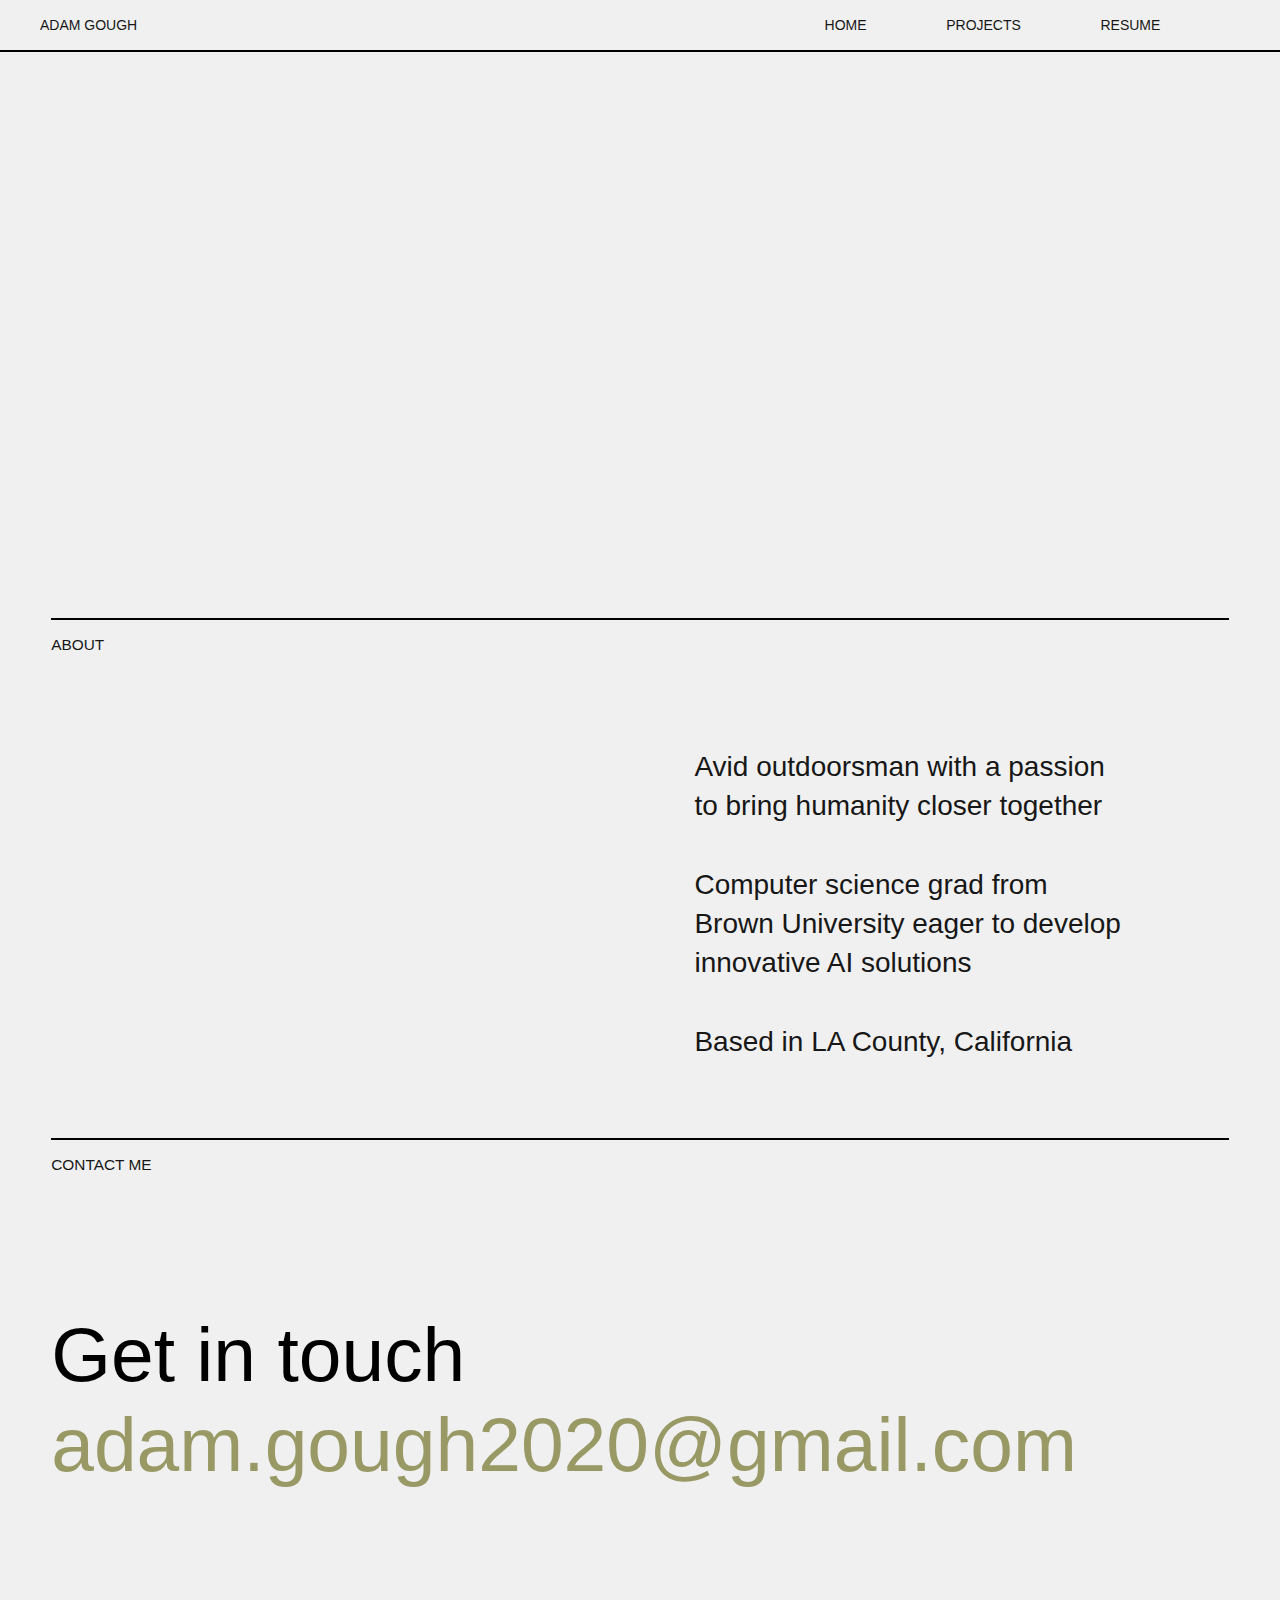
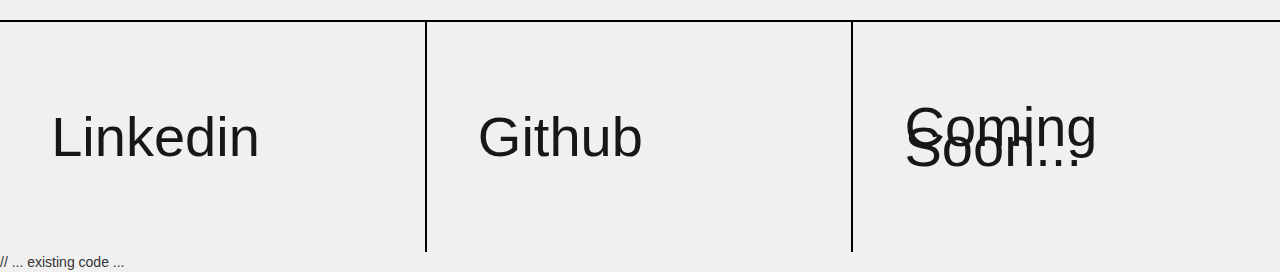
==== commit 188d45c3: "adding some details" ====
--- a/index.html
+++ b/index.html
@@ -31,8 +31,6 @@
                 ("ontouchstart"in o || o.DocumentTouch && c instanceof DocumentTouch) && (n.className += t + "touch")
             }(window, document);
         </script>
-        <link href="https://cdn.prod.website-files.com/64daf5c0c154912f54a34b6e/64e28e911d1c34380e37416b_Favicon.png" rel="shortcut icon" type="image/x-icon"/>
-        <link href="https://cdn.prod.website-files.com/64daf5c0c154912f54a34b6e/64e28e95bcf173db90f13639_Webclip.png" rel="apple-touch-icon"/>
         <script async="" src="https://www.googletagmanager.com/gtag/js?id=G-CPRYFE59H2"></script>
         <script type="text/javascript">
             window.dataLayer = window.dataLayer || [];
@@ -63,19 +61,25 @@
                 pointer-events: none
             }
         </style>
+        <style>
+            .footer-link-block {
+                transition: background-color 0.3s ease; /* Smooth transition */
+            }
+        </style>
     </head>
     <body data-w-id="6222327d11278372db85ac32" style="background-color:rgb(240,240,240)" class="body">
+        <div id="swup" class="transition-fade">
         <div id="grain" class="grain-container-2"></div>
         <div data-collapse="small" data-animation="default" data-duration="400" data-easing="ease" data-easing2="ease" role="banner" class="navbar w-nav">
             <div class="nav-container w-container">
-                <a href="/" aria-current="page" class="logo w-nav-brand w--current">
+                <a href="index.html" aria-current="page" class="logo w-nav-brand w--current">
                     <div class="name-text">Adam Gough</div>
                 </a>
                 <nav role="navigation" class="nav-menu w-nav-menu">
                     <div class="nav-div-left">
-                        <a href="/index.html" target="_blank" class="nav-text link">Home</a>
-                        <a href="/projects.html" class="nav-text link">Projects</a>
-                        <a href="" target="_blank" class="nav-text link">Resume</a>
+                        <a href="index.html" class="nav-text link">Home</a>
+                        <a href="projects.html" class="nav-text link">Projects</a>
+                        <a href="https://coral-gracia-70.tiiny.site" target="_blank" class="nav-text link">Resume</a>
                     </div>
                 </nav>
             </div>
@@ -163,7 +167,7 @@
         <section class="about-container">
             <div class="about-div">
                 <div class="header-div full-width">
-                    <h5 class="heading-2">● About</h5>
+                    <h5 class="heading-2">About</h5>
                 </div>
                 <div class="about-content-div">
                     <div class="pfp-div">
@@ -183,7 +187,7 @@
         <section class="contact-section">
             <div class="contact-wrapper">
                 <div class="header-div full-width">
-                    <h5 class="heading-2">● Contact me</h5>
+                    <h5 class="heading-2">Contact me</h5>
                 </div>
                 <div class="contact-text-div">
                     <p class="contact-text">
@@ -195,13 +199,13 @@
         </section>
         <div class="footer-container">
             <div class="footer-contact-div w-clearfix">
-                <a data-w-id="e27f1cb7-cae3-1e4f-8e17-f4506b229be7" href="https://www.linkedin.com/in/adam-gough-b64109" target="_blank" class="footer-link-block w-inline-block">
+                <a href="https://www.linkedin.com/in/adam-gough-b64109" target="_blank" class="footer-link-block w-inline-block">
                     <div class="social-link">Linkedin</div>
                 </a>
-                <a data-w-id="e27f1cb7-cae3-1e4f-8e17-f4506b229bea" href="https://github.com/aadamgough" target="_blank" class="footer-link-block w-inline-block">
+                <a href="https://github.com/aadamgough" target="_blank" class="footer-link-block w-inline-block">
                     <div class="social-link">Github</div>
                 </a>
-                <a data-w-id="e27f1cb7-cae3-1e4f-8e17-f4506b229bed" target="_blank" class="footer-link-block last w-inline-block">
+                <a target="_blank" class="footer-link-block last w-inline-block">
                     <div class="social-link">Coming Soon...</div>
                 </a>
             </div>
@@ -215,7 +219,7 @@
             window.addEventListener("DOMContentLoaded", (event)=>{
                 // Split text into spans
                 let typeSplit = new SplitType("[text-split]",{
-                    types: "words, chars",
+                    types: "words",
                     tagName: "span"
                 });
 
@@ -238,142 +242,49 @@
                     });
                 }
 
-                $("[words-slide-up]").each(function(index) {
+                // Simplified animation for all text elements
+                $("[letters-slide-up], [words-slide-up], [words-rotate-in], [words-slide-from-right], [letters-slide-down], [letters-fade-in], [letters-fade-in-random], [scrub-each-word]").each(function(index) {
                     let tl = gsap.timeline({
                         paused: true
                     });
                     tl.from($(this).find(".word"), {
                         opacity: 0,
-                        yPercent: 100,
-                        duration: 0.5,
-                        ease: "back.out(2)",
+                        y: 75,
+                        duration: 2,
+                        ease: "power2.out",
                         stagger: {
-                            amount: 0.5
+                            amount: 0.5 // Reduced stagger time for smoother appearance
                         }
                     });
                     createScrollTrigger($(this), tl);
                 });
 
-                $("[words-rotate-in]").each(function(index) {
-                    let tl = gsap.timeline({
-                        paused: true
-                    });
-                    tl.set($(this).find(".word"), {
-                        transformPerspective: 1000
-                    });
-                    tl.from($(this).find(".word"), {
-                        rotationX: -90,
-                        duration: 0.6,
-                        ease: "power2.out",
-                        stagger: {
-                            amount: 0.6
-                        }
-                    });
-                    createScrollTrigger($(this), tl);
-                });
-
-                $("[words-slide-from-right]").each(function(index) {
-                    let tl = gsap.timeline({
-                        paused: true
-                    });
-                    tl.from($(this).find(".word"), {
-                        opacity: 0,
-                        x: "1em",
-                        duration: 0.5,
-                        ease: "power2.out",
-                        stagger: {
-                            amount: 0.5
-                        }
-                    });
-                    createScrollTrigger($(this), tl);
-                });
-
-                $("[letters-slide-up]").each(function(index) {
-                    let tl = gsap.timeline({
-                        paused: true
-                    });
-                    tl.from($(this).find(".char"), {
-                        yPercent: 100,
-                        duration: 0.5,
-                        ease: "power1.out",
-                        stagger: {
-                            amount: 0.8
-                        }
-                    });
-                    createScrollTrigger($(this), tl);
-                });
-
-                $("[letters-slide-down]").each(function(index) {
-                    let tl = gsap.timeline({
-                        paused: true
-                    });
-                    tl.from($(this).find(".char"), {
-                        yPercent: -120,
-                        duration: 0.3,
-                        ease: "power1.out",
-                        stagger: {
-                            amount: 0.7
-                        }
-                    });
-                    createScrollTrigger($(this), tl);
-                });
-
-                $("[letters-fade-in]").each(function(index) {
-                    let tl = gsap.timeline({
-                        paused: true
-                    });
-                    tl.from($(this).find(".char"), {
-                        opacity: 0,
-                        duration: 0.2,
-                        ease: "power1.out",
-                        stagger: {
-                            amount: 0.8
-                        }
-                    });
-                    createScrollTrigger($(this), tl);
-                });
-
-                $("[letters-fade-in-random]").each(function(index) {
-                    let tl = gsap.timeline({
-                        paused: true
-                    });
-                    tl.from($(this).find(".char"), {
-                        opacity: 0,
-                        duration: 0.05,
-                        ease: "power1.out",
-                        stagger: {
-                            amount: 0.4,
-                            from: "random"
-                        }
-                    });
-                    createScrollTrigger($(this), tl);
-                });
-
-                $("[scrub-each-word]").each(function(index) {
-                    let tl = gsap.timeline({
-                        scrollTrigger: {
-                            trigger: $(this),
-                            start: "top 90%",
-                            end: "top center",
-                            scrub: true
-                        }
-                    });
-                    tl.from($(this).find(".word"), {
-                        opacity: 0.2,
-                        duration: 0.2,
-                        ease: "power1.out",
-                        stagger: {
-                            each: 0.4
-                        }
-                    });
-                });
-
                 // Avoid flash of unstyled content
                 gsap.set("[text-split]", {
                     opacity: 1
                 });
-            }
-            );
+            });
+        </script>
+        <script>
+            // Function to generate a random color
+            function getRandomColor() {
+                const letters = '0123456789ABCDEF';
+                let color = '#';
+                for (let i = 0; i < 6; i++) {
+                    color += letters[Math.floor(Math.random() * 16)];
+                }
+                return color;
+            }
+        
+            // Add hover event listeners to footer link blocks
+            document.querySelectorAll('.footer-link-block').forEach(block => {
+                block.addEventListener('mouseenter', () => {
+                    block.style.backgroundColor = getRandomColor();
+                });
+                block.addEventListener('mouseleave', () => {
+                    block.style.backgroundColor = ''; // Reset to original color
+                });
+            });
         </script>
         <script src="https://cdn.jsdelivr.net/npm/grained@0.0.2/grained.min.js"></script>
         <script>
@@ -390,4 +301,63 @@
             grained("#grain", options);
         </script>
     </body>
+    // ... existing code ...
+<script src="https://unpkg.com/swup@4"></script>
+<script>
+    // Initialize Swup
+    const swup = new Swup({
+        animationSelector: '[class*="transition-"]',
+        containers: ["#swup"]
+    });
+
+    // Reinitialize your other scripts after page change
+    swup.on('contentReplaced', function() {
+        // Reinitialize SplitType and GSAP animations
+        let typeSplit = new SplitType("[text-split]", {
+            types: "words",
+            tagName: "span"
+        });
+
+        // Reinitialize your scroll animations
+        $("[letters-slide-up], [words-slide-up], [words-rotate-in], [words-slide-from-right], [letters-slide-down], [letters-fade-in], [letters-fade-in-random], [scrub-each-word]").each(function(index) {
+            let tl = gsap.timeline({
+                paused: true
+            });
+            tl.from($(this).find(".word"), {
+                opacity: 0,
+                y: 20,
+                duration: 2,
+                ease: "power2.out",
+                stagger: {
+                    amount: 0.5
+                }
+            });
+            createScrollTrigger($(this), tl);
+        });
+
+        // Reinitialize grain effect
+        var options = {
+            animate: true,
+            patternWidth: 100,
+            patternHeight: 100,
+            grainOpacity: 0.05,
+            grainDensity: 1,
+            grainWidth: 1,
+            grainHeight: 1
+        };
+        grained("#grain", options);
+
+        // Reinitialize random color hover effect
+        document.querySelectorAll('.footer-link-block').forEach(block => {
+            block.addEventListener('mouseenter', () => {
+                block.style.backgroundColor = getRandomColor();
+            });
+            block.addEventListener('mouseleave', () => {
+                block.style.backgroundColor = '';
+            });
+        });
+    });
+</script>
+</body>
 </html>
+</html>
--- a/css/styles.css
+++ b/css/styles.css
@@ -1,7 +1,7 @@
 html {
     -ms-text-size-adjust: 100%;
     -webkit-text-size-adjust: 100%;
-    font-family: sans-serif;
+    font-family: 'Gill Sans', 'Gill Sans MT', Calibri, 'Trebuchet MS', sans-serif;
   }
   
   body {
@@ -234,7 +234,7 @@
     color: #333;
     background-color: #fff;
     margin: 0;
-    font-family: Arial, sans-serif;
+    font-family: Arial, Gill Sans;
     font-size: 14px;
     line-height: 20px;
   }
@@ -2305,12 +2305,13 @@
   
   .hero-wrapper {
     width: 100%;
+    display: flex;
+    align-items: center;
+    justify-content: space-evenly;
     height: auto;
-    align-items: center;
     margin-bottom: 0;
     padding-top: 7vw;
     padding-bottom: 7vw;
-    display: block;
   }
   
   .hero-div {
@@ -2328,7 +2329,7 @@
     color: #0f0f0f;
     font-family: Neuemontreal, sans-serif;
     font-size: 8vw;
-    font-weight: 600;
+    font-weight: 400;
     line-height: .9em;
   }
   
@@ -2951,7 +2952,7 @@
   }
   
   .link-block.link-block-vybe {
-    background-image: url("https://uploads-ssl.webflow.com/64daf5c0c154912f54a34b6e/64e2587883a623370f235d48_vybe%20cover%20IMG.jpg");
+    background-image: url("https://res.cloudinary.com/dmsgmyybq/image/upload/v1741042514/trail-homme_bfc1c85a-0a8c-41f3-b1e4-223eb4cda3fd_pv7rzc.webp");
     background-position: 0 0;
     background-repeat: no-repeat;
     background-size: cover;
@@ -2962,15 +2963,15 @@
     border-radius: 10%;
   }
   
-  .link-block.link-block-trackr {
-    background-image: url("https://uploads-ssl.webflow.com/64daf5c0c154912f54a34b6e/64e14914fca9a83bf6ad1563_bikesaddle_030415-1.png");
+  .link-block.link-block-aspirations {
+    background-image: url("https://res.cloudinary.com/dmsgmyybq/image/upload/v1740444513/samples/landscapes/beach-boat.jpg");
     background-position: 50%;
     background-repeat: no-repeat;
     background-size: cover;
     transition: border-radius .275s cubic-bezier(.47, 0, .745, .715);
   }
   
-  .link-block.link-block-trackr:hover {
+  .link-block.link-block-aspirations:hover {
     border-radius: 10%;
   }
   
@@ -3012,6 +3013,25 @@
     padding-bottom: 7vw;
     display: none;
   }
+
+  /* Add transition styles */
+  .transition-fade {
+    opacity: 1;
+    transition: 500ms;
+    transform: translateX(0);
+    transform-origin: left;
+  }
+
+  body.is-animating .transition-fade {
+    opacity: 0;
+    transform: translateX(100%);
+  }
+
+  body.is-leaving .transition-fade {
+    opacity: 0;
+    transform: translateX(-100%);
+  }
+  
   
   @media screen and (min-width: 1920px) {
     .main-wrapper {
